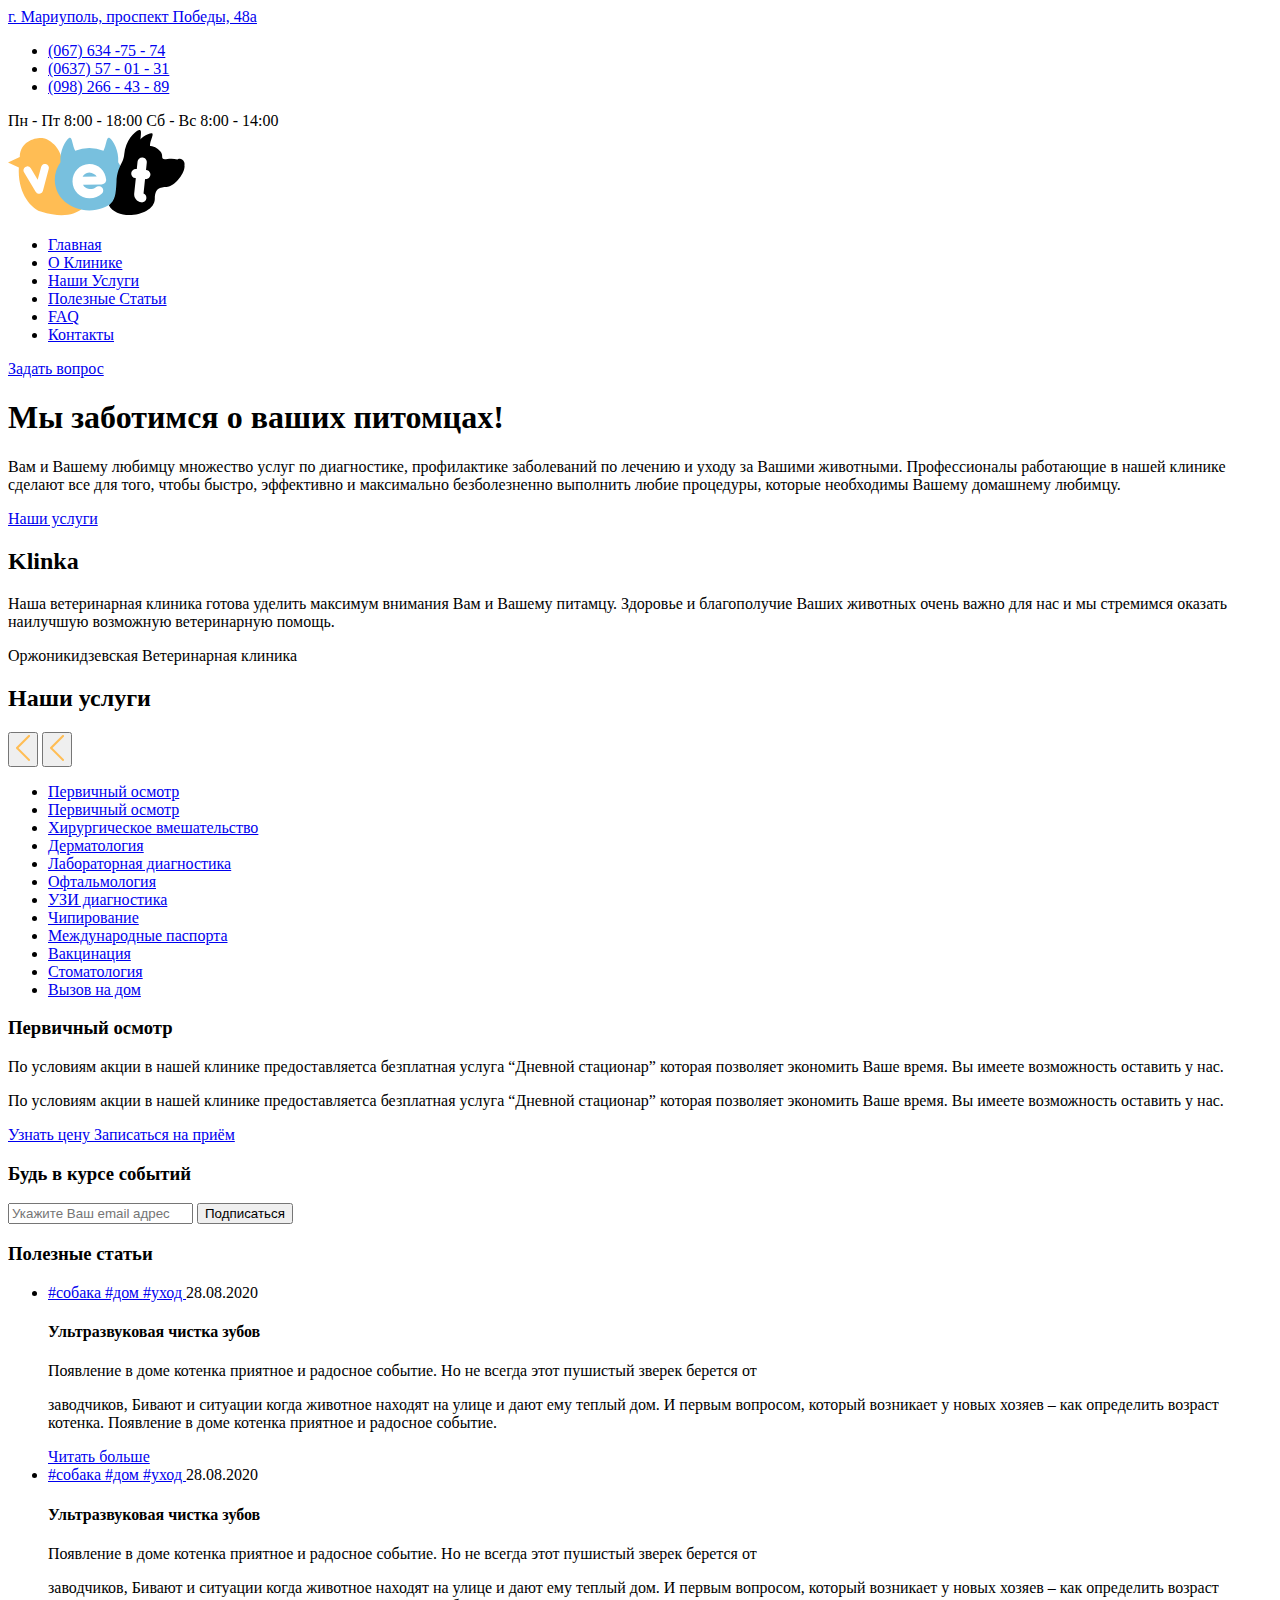
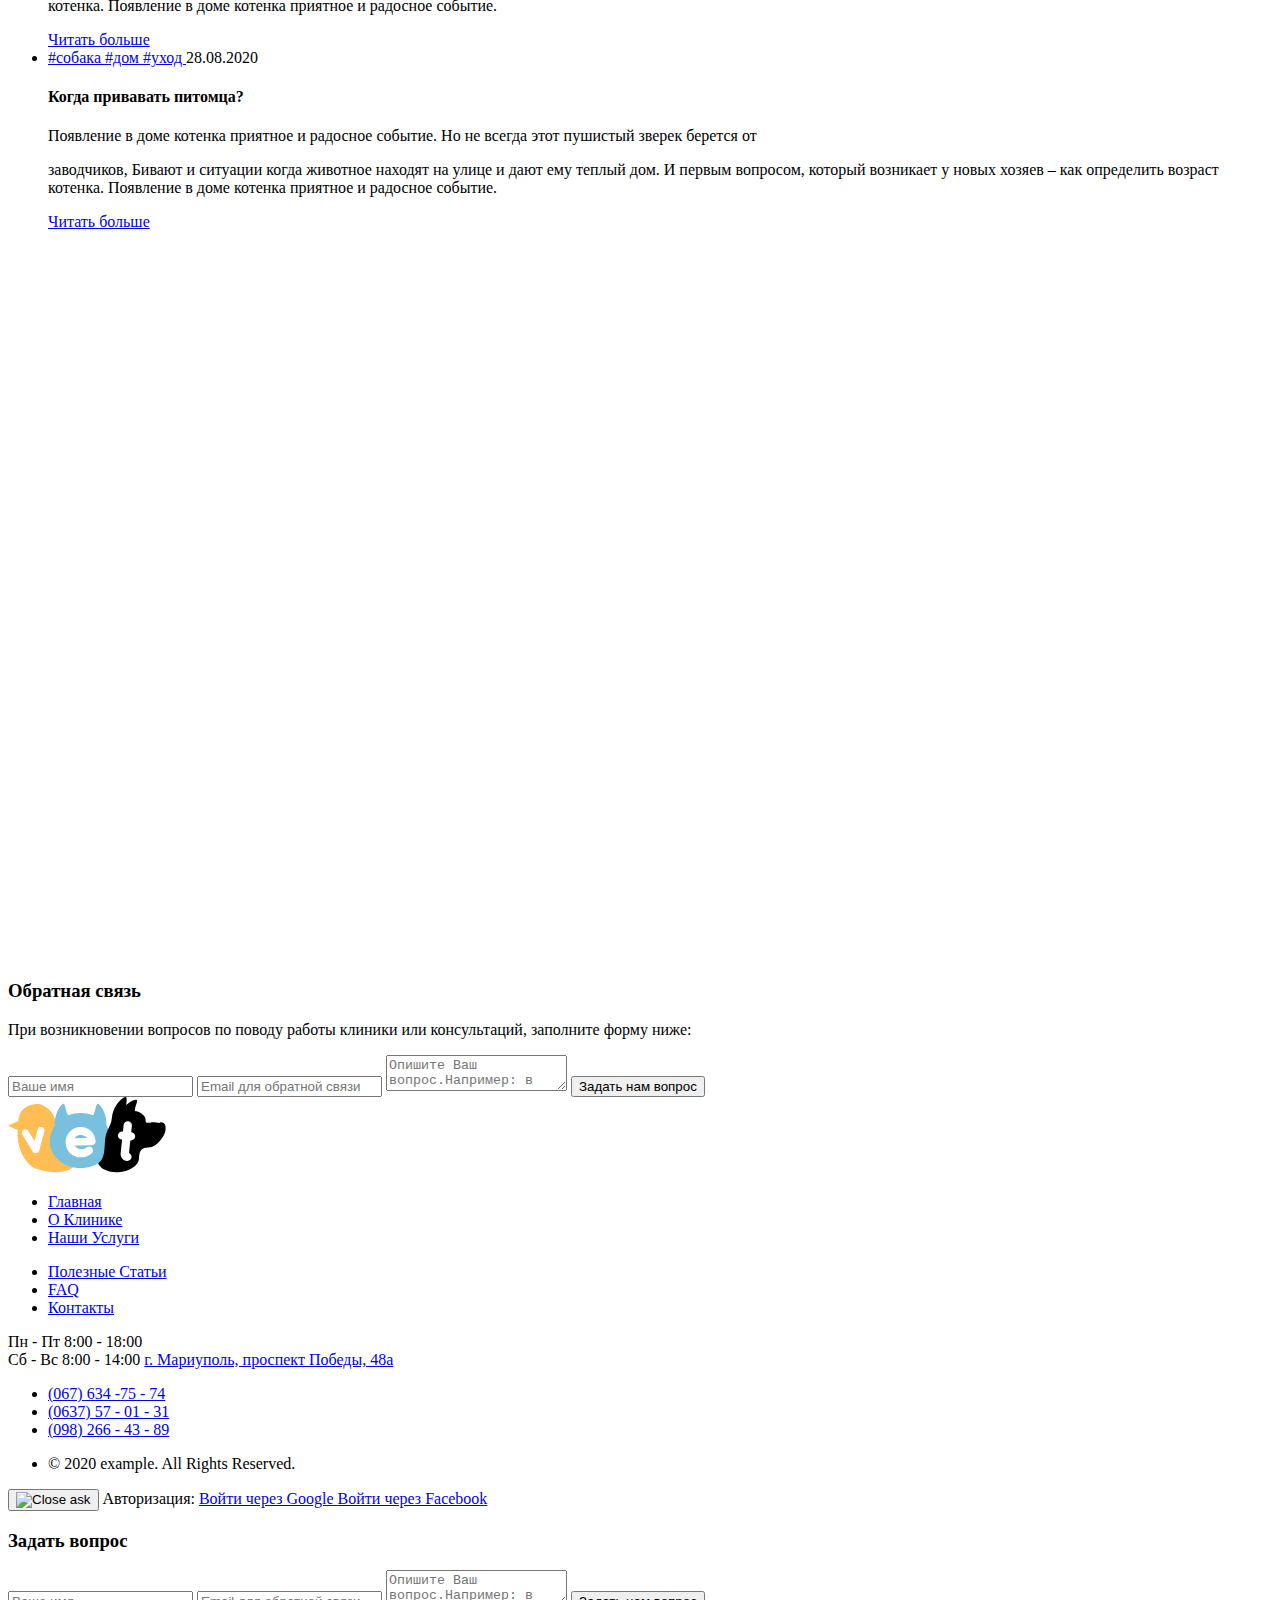
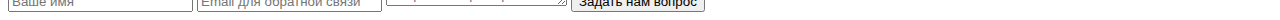
==== index.html @ ad4dfe6b "Add new page FAQ" ====
<!DOCTYPE html>
<html lang="en">
<head>
    <meta charset="UTF-8">
    <meta http-equiv="X-UA-Compatible" content="IE=edge">
    <meta name="viewport" content="width=device-width, initial-scale=1.0">
    <title>Template</title>
    <link rel="stylesheet" href="./css/normalize.css">
    <!-- <link rel="stylesheet" href="./css/main.css"> -->
    <link rel="stylesheet" href="./css/main.mini.css">

</head>
<body>
    <header class="site-header">
       <div class="headert-top-all">
        <div class="container">
            <div class="header-top">
                <a class="header-top__addres"  href="https://www.google.com/maps/place/Peremohy+Ave,+48%D0%B0,+Mariupol',+Donets'ka+oblast,+Ukraine,+87500/@47.107588,37.6402229,795m/data=!3m2!1e3!4b1!4m5!3m4!1s0x40e6e6701cd9c691:0xe9b99fd0268f089c!8m2!3d47.1075844!4d37.6424116 " target="blank">
                    г. Мариуполь, проспект Победы, 48а
                </a>
                <ul class="header-top__tel-list">
                    <li class="header-top__tel-list-box">
                        <a class="header-top__tel" href="tel:+0676347574">
                            (067) 634 -75 - 74
                        </a>
                    </li>
                    <li class="header-top__tel-list-box">
                        <a class="header-top__tel" href="tel:+0637570131">
                            (0637) 57 - 01 - 31
                        </a>
                    </li>
                    <li class="header-top__tel-list-box">
                        <a class="header-top__tel" href="tel:+0982664389">
                            (098) 266 - 43 - 89
                        </a>
                    </li>
                </ul>

                <span class="header-top__date-box">
                    <time class="header-top__time" datetime="2022-08-10 08:00"><span class="header-top__time-span"> Пн - Пт </span>8:00 - 18:00</time>
                    <time class="header-top__time"  datetime="2022-08-12 08:00"><span class="header-top__time-span">Сб - Вс </span> 8:00 - 14:00</time>
                </span>
            </div>
        </div>
       </div>
       <div class="header">
        <div class="container">
            <div class="header-bottom">

                <a class="header-bottom__logo-link" href="./index.html">
                    <img src="./images/logo.svg" width="177" height="86" alt="Site logo EVT">
                </a>

                <nav class="header-bottom__nav">
                    <ul class="header-bottom__list">
                        <li class="header-bottom__item">
                            <a class="header-bottom-list-link" href="./index.html">
                                Главная
                            </a>
                        </li>
                        <li class="header-bottom__item">
                            <a class="header-bottom-list-link" href="#">
                                О Клинике
                            </a>
                        </li>
                        <li class="header-bottom__item">
                            <a class="header-bottom-list-link" href="./our-servises.html">
                                Наши Услуги
                            </a>
                        </li>
                        <li class="header-bottom__item">
                            <a class="header-bottom-list-link" href="#">
                                Полезные Статьи
                            </a>
                        </li>
                        <li class="header-bottom__item">
                            <a class="header-bottom-list-link" href="./faq.html">
                                FAQ
                            </a>
                        </li>
                        <li class="header-bottom__item">
                            <a class="header-bottom-list-link" href="#">
                                Контакты
                            </a>
                        </li>
                    </ul>
                </nav>

                <a class="header-bottom__ask-link" href="#">
                    Задать вопрос
                </a>
            </div>
        </div>
       </div>
    </header>

    <main class="site-main">
        <section class="hero">
            <div class="container">
                <div class="hero-box">
                    <div class="hero-box__left-bgimg">

                    </div>
                    <div class="hero-box__right-text">
                        <h1 class="hero-box__title"> 
                            Мы заботимся о
                            <span class="hero-box__title-span">
                                ваших питомцах!
                            </span>
                        </h1>
                        <p class="hero-box__text">
                            Вам и Вашему любимцу множество услуг по диагностике, профилактике заболеваний по лечению и уходу за Вашими животными. Профессионалы работающие в нашей клинике сделают все для того, чтобы быстро, эффективно и максимально безболезненно выполнить любие процедуры, которые необходимы Вашему домашнему любимцу.
                        </p>
                        <a class="hero-box__link" href="#">
                            Наши услуги
                        </a>
                    </div>
                </div>
            </div>
        </section>
        
        <section class="klinika-section">
            <div class="container">
                <div class="klinika-box">
                    <h2 class="visually-hidden">
                        Klinka
                    </h2>
                    <p class="klinika-box__text">
                        Наша ветеринарная клиника готова уделить максимум внимания Вам и Вашему питамцу. Здоровье и благополучие Ваших животных очень важно для нас и мы стремимся оказать наилучшую возможную ветеринарную помощь.
                    </p>
                    <p class="klinika-box__bottom-text">
                        Оржоникидзевская Ветеринарная клиника
                    </p>
                </div>
            </div>
        </section>
        
        <section class="our-sevises">
            <div class="container">
                <div class="our-box">
                    <h2 class="our-box__title">
                        Наши услуги
                    </h2>
                    <div class="our-box__btns">
                        <button class="our-box__btn" type="submit"><img src="./images/btn.png" alt="dalle"> </button>
                        <button class="our-box__btn-active" type="submit"><img src="./images/btn.png" alt="dalle"> </button>
                    </div>
                    <ul class="our-box__list"> 
                        <li class="our-box__item our-box__item--active">
                            <a class="our-box__item-box" href="#">
                                Первичный осмотр
                            </a>
                        </li>
                        <li class="our-box__item">
                            <a class="our-box__item-box" href="#">
                                Первичный осмотр
                            </a>
                        </li>
                        <li class="our-box__item">
                            <a class="our-box__item-box" href="#">
                                Хирургическое вмешательство
                            </a>
                        </li>
                        <li class="our-box__item">
                            <a class="our-box__item-box" href="#">
                                Дерматология
                            </a>
                        </li>
                        <li class="our-box__item">
                            <a class="our-box__item-box" href="#">
                                Лабораторная диагностика
                            </a>
                        </li>
                        <li class="our-box__item">
                            <a class="our-box__item-box" href="#">
                                Офтальмология
                            </a>
                        </li>
                        <li class="our-box__item">
                            <a class="our-box__item-box" href="#">
                                УЗИ
                                диагностика
                            </a>
                        </li>
                        <li class="our-box__item">
                            <a class="our-box__item-box" href="#">
                                Чипирование
                            </a>
                        </li>
                        <li class="our-box__item">
                            <a class="our-box__item-box" href="#">
                                Международные паспорта
                            </a>
                        </li>
                        <li class="our-box__item">
                            <a class="our-box__item-box" href="#">
                                Вакцинация
                            </a>
                        </li>
                        <li class="our-box__item">
                            <a class="our-box__item-box" href="#">
                                Стоматология
                            </a>
                        </li>
                        <li class="our-box__item">
                            <a class="our-box__item-box" href="#">
                                Вызов на дом
                            </a>
                        </li>
                    </ul>
                    <div class="our-box__list-box">
                        <div class="our-box__list-right">
                            <h3 class="our-box__list-title">
                                Первичный осмотр
                            </h3>
                            <p class="our-box__list-text">
                                По условиям акции в нашей клинике предоставляетса безплатная услуга “Дневной стационар” которая позволяет экономить Ваше время. Вы имеете возможность оставить у нас.
                            </p>
                            <p class="our-box__list-text">
                                По условиям акции в нашей клинике предоставляетса безплатная услуга “Дневной стационар” которая позволяет экономить Ваше время. Вы имеете возможность оставить у нас.
                            </p>
                            <span class="our-box__list-span">
                                <a class="our-box__list-box-link" href="#">
                                    Узнать цену
                                </a>
                                <a class="our-box__list-box-link our-box__list-box-link--black" href="#">
                                    Записаться на приём
                                </a>
                            </span>
                        </div>
                    </div>

                </div>
            </div>
        </section>
        
        <section class="be-section">
            <div class="container">
                <div class="be-box">
                    <h3 class="be-box__title">
                        Будь в курсе событий
                    </h3>
                    <form class="be-box__form" action="https://echo.htmlacademy.ru/courses" method="post" autocomplete="off">
                        <label>
                            <input class="be-box__input" type="email" name="user_email" placeholder="Укажите Ваш email адрес" required>
                        </label>
                        <button class="be-box__btn" type="submit"> Подписаться</button>
                    </form>
                </div>
            </div>
        </section>

        <section class="usefol-section">
            <div class="container">
                <div class="use-box">
                    <h3 class="use-box__title">
                        Полезные статьи
                    </h3>
                    <ul class="use-box__list">
                        <li class="use-box__item ">
                            <!-- use-box__item-active class ni li ga qoshsay ozgaradi -->
                            <div class="use-box__right">
                                <div class="use-box__item-top">
                                    <span class="use-box__itemlinks-box">
                                        <a class="use-box__span-link" href="#">
                                            #собака
                                        </a>
                                        <a class="use-box__span-link" href="#">
                                            #дом
                                        </a>
                                        <a class="use-box__span-link" href="#">
                                            #уход
                                        </a>
                                    </span>
            
                                    <time class="use-box__time" datetime="2020-08-28 14:00"> 28.08.2020</time>
                                </div>
                                <h4 class="use-box__item-title">
                                    Ультразвуковая чистка зубов
                                </h4>
                                <p class="use-box__text">
                                    Появление в доме котенка приятное и радосное событие. Но не всегда этот пушистый зверек берется от
                                </p>
                                <p class="use-box__text use-box__text--active">
                                 заводчиков, Бивают и ситуации когда животное находят на улице и дают ему теплый дом. И первым вопросом, который возникает у новых хозяев – как определить возраст котенка. Появление в доме котенка приятное и радосное событие.
                                </p>
                                <a class="use-box__link" href="#">
                                    Читать больше
                                </a>
                            </div>
                        </li>
                        <li class="use-box__item use-box__item--active">
                            
                            <div class="use-box__right">
                                <div class="use-box__item-top">
                                    <span class="use-box__itemlinks-box">
                                        <a class="use-box__span-link" href="#">
                                            #собака
                                        </a>
                                        <a class="use-box__span-link" href="#">
                                            #дом
                                        </a>
                                        <a class="use-box__span-link" href="#">
                                            #уход
                                        </a>
                                    </span>
            
                                    <time class="use-box__time" datetime="2020-08-28 14:00"> 28.08.2020</time>
                                </div>
                                <h4 class="use-box__item-title">
                                    Ультразвуковая чистка зубов
                                </h4>
                                <p class="use-box__text">
                                    Появление в доме котенка приятное и радосное событие. Но не всегда этот пушистый зверек берется от
                                </p>
                                <p class="use-box__text use-box__text--active">
                                 заводчиков, Бивают и ситуации когда животное находят на улице и дают ему теплый дом. И первым вопросом, который возникает у новых хозяев – как определить возраст котенка. Появление в доме котенка приятное и радосное событие.
                                </p>
                                <a class="use-box__link" href="#">
                                    Читать больше
                                </a>
                            </div>
                        </li>
                        <li class="use-box__item ">
                            
                            <div class="use-box__right">
                                <div class="use-box__item-top">
                                    <span class="use-box__itemlinks-box">
                                        <a class="use-box__span-link" href="#">
                                            #собака
                                        </a>
                                        <a class="use-box__span-link" href="#">
                                            #дом
                                        </a>
                                        <a class="use-box__span-link" href="#">
                                            #уход
                                        </a>
                                    </span>
            
                                    <time class="use-box__time" datetime="2020-08-28 14:00"> 28.08.2020</time>
                                </div>
                                <h4 class="use-box__item-title">
                                    Когда привавать питомца?
                                </h4>
                                <p class="use-box__text">
                                    Появление в доме котенка приятное и радосное событие. Но не всегда этот пушистый зверек берется от
                                </p>
                                <p class="use-box__text use-box__text--active">
                                 заводчиков, Бивают и ситуации когда животное находят на улице и дают ему теплый дом. И первым вопросом, который возникает у новых хозяев – как определить возраст котенка. Появление в доме котенка приятное и радосное событие.
                                </p>
                                <a class="use-box__link" href="#">
                                    Читать больше
                                </a>
                            </div>
                        </li>
                    </ul>
                </div>
            </div>
        </section>

        <section class="feedback-section">
            <div class="feed-box">
                <div class="feed-box__map">
                    <div class="feed-box__map-box">
                        <iframe class="feed-box__iframe" src="https://www.google.com/maps/embed?pb=!1m18!1m12!1m3!1d21104.717957867975!2d37.52483238878449!3d47.11099543925024!2m3!1f0!2f0!3f0!3m2!1i1024!2i768!4f13.1!3m3!1m2!1s0x40e6e3909f80b32d%3A0xf5217f0027c9ba5b![base64]!5e0!3m2!1sru!2s!4v1658163464657!5m2!1sru!2s" width="700" height="710" style="border:0;" allowfullscreen="" loading="lazy" referrerpolicy="no-referrer-when-downgrade"></iframe>
                    </div>
                
                
                   
            </div>
            <div class="feed-box__right-fish">
                <h3 class="feed-box__right-title">
                    Обратная связь
                </h3>
                <p class="feed-box__right-text">
                    При возникновении вопросов по поводу работы клиники или консультаций, заполните форму ниже:
                </p>
                <form class="feed-box__form" action="https://echo.htmlacademy.ru/courses" autocomplete="off" method="post" >
                    <label class="feed-box__label">
                        <input class="feed-box__input" type="text" minlength="2" name="user_name" placeholder="Ваше имя" required>
                    </label>
                    <label  class="feed-box__label">
                        <input class="feed-box__input" type="email" name="user_email" placeholder="Email для обратной связи" required>
                    </label>
                    <label  class="feed-box__label">
                        <textarea class="feed-box__input feed-box__input--area"  name="user_question" 
                        placeholder="Опишите Ваш вопрос.Например: в каком возрасте можно прививать от бешенства?"></textarea>
                    </label>   
                    <button class="feed-box__btn" type="submit">
                            Задать нам вопрос
                    </button>
                </form>     

            </div>
            </div>
        </section>
    </main>

    <footer class="site-footer">
        <div class="footer-box-all">
            <div class="container">
                <div class="footer-box">
                    <a class="footer-box__logo" href="./index.html">
                        <img src="./images/logo.svg" width="158" height="76" alt="Site logo">
                    </a>
                    <ul class="footer-box__list">
                        <li class="footer-box__item">
                            <a class="footer-box__link" href="#">
                                Главная
                            </a>
                        </li>
                        <li class="footer-box__item">
                            <a class="footer-box__link" href="#">
                                О Клинике
                            </a>
                        </li>
                        <li class="footer-box__item">
                            <a class="footer-box__link" href="#">
                                Наши Услуги
                            </a>
                        </li>
                    </ul>
                    <ul class="footer-box__list footer-box__list--active">
                        <li class="footer-box__item">
                            <a class="footer-box__link" href="#">
                                Полезные Статьи
                            </a>
                        </li>
                        <li class="footer-box__item">
                            <a class="footer-box__link" href="#">
                                FAQ
                            </a>
                        </li>
                        <li class="footer-box__item">
                            <a class="footer-box__link" href="#">
                                Контакты
                            </a>
                        </li>
                    </ul>

                    <span class="footer-box__time-box">
                        <time class="footer-box__time" datetime="2022-08-10 08:00"><span class="footer-box__time-span"> Пн - Пт </span>8:00 - 18:00</time>
                        <br>
                        <time class="footer-box__time"  datetime="2022-08-12 08:00"><span class="footer-box__time-span">Сб - Вс </span> 8:00 - 14:00</time>
                    </span>
                    <span class="footer-box__addres-box">
                        <a class="footer-box__addres"  href="https://www.google.com/maps/place/Peremohy+Ave,+48%D0%B0,+Mariupol',+Donets'ka+oblast,+Ukraine,+87500/@47.107588,37.6402229,795m/data=!3m2!1e3!4b1!4m5!3m4!1s0x40e6e6701cd9c691:0xe9b99fd0268f089c!8m2!3d47.1075844!4d37.6424116 " target="blank">
                            г. Мариуполь, проспект Победы, 48а
                        </a>
                    </span>
                    <ul class="footer-box__tel-list">
                        <li class="footer-box__tel-list-box">
                            <a class="footer-box__tel" href="tel:+0676347574">
                                (067) 634 -75 - 74
                            </a>
                        </li>
                        <li class="footer-box__tel-list-box">
                            <a class="footer-box__tel" href="tel:+0637570131">
                                (0637) 57 - 01 - 31
                            </a>
                        </li>
                        <li class="footer-box__tel-list-box">
                            <a class="footer-box__tel" href="tel:+0982664389">
                                (098) 266 - 43 - 89
                            </a>
                        </li>
                        <li>
                            <p class="footer-box__end-text">
                                © 2020 example. All Rights Reserved.
                            </p>
                        </li>
                  

                    </ul>

                </div>
            </div>
        </div>

    </footer>

    <div class="modal">
        <div class="modal-show__box">
            <div class="modal-show__right">

                <button class="modal-show__close">
                    <img src="./images/XXX.svg" width="18" height="18" alt="Close ask">
                </button>
                <span class="modal-show__right-text">
                    Авторизация:
                </span>
                <a class="modal-show__right-link" href="#">
                    Войти через Google
                </a>
                <a class="modal-show__right-link" href="#">
                    Войти через Facebook
                </a>
            </div>
            <div class="modal-show__left-box">
                <h3 class="feed-box-right-title modal-show-title" >
                    Задать вопрос
                </h3>
                <form class="feed-box-form" action="https://echo.htmlacademy.ru/courses" autocomplete="off" method="post" >
                    <label class="feed-box-label">
                        <input class="feed-box-input" type="text" minlength="2" name="user_name" placeholder="Ваше имя" required>
                    </label>
                    <label  class="feed-box-label">
                        <input class="feed-box-input" type="email" name="user_email" placeholder="Email для обратной связи" required>
                    </label>
                    <label  class="feed-box-label">
                        <textarea class="feed-box-input feed-box-input--area"  name="user_question" 
                        placeholder="Опишите Ваш вопрос.Например: в каком возрасте можно прививать от бешенства?"></textarea>
                    </label>   
                    <button class="feed-box-btn modal-show-btn" type="submit">
                            Задать нам вопрос
                    </button>
                </form> 
            </div>

        </div>
    </div>
    <script src="./js/main.js"></script>
</body>
</html>
---- css/main.css ----
/* poppins-regular - latin */
@font-face {
    font-family: "FuturaPT";
    font-style: normal;
    font-weight: 500;
    src: local(''),
         url("../fonts/FuturaPT-Medium.woff2") format('woff2'), /* Chrome 26+, Opera 23+, Firefox 39+ */
         url("../fonts/FuturaPT-Medium.woff") format('woff'); /* Chrome 6+, Firefox 3.6+, IE 9+, Safari 5.1+ */
  }
@font-face {
    font-family: "FuturaPT";
    font-style: normal;
    font-weight: 400;
    src: local(''),
         url("../fonts/FuturaPT-Book.woff2") format('woff2'), /* Chrome 26+, Opera 23+, Firefox 39+ */
         url("../fonts/FuturaPT-Book.woff") format('woff'); /* Chrome 6+, Firefox 3.6+, IE 9+, Safari 5.1+ */
  }
  /* poppins-500 - latin */
  @font-face {
    font-family: "FuturaPT";
    font-style: normal;
    font-weight: 300;
    src: local(''),
         url("../fonts/FuturaPT-Light.woff2") format('woff2'), /* Chrome 26+, Opera 23+, Firefox 39+ */
         url("../fonts/FuturaPT-Light.woff") format('woff'); /* Chrome 6+, Firefox 3.6+, IE 9+, Safari 5.1+ */
  }
  /* poppins-700 - latin */
  @font-face {
    font-family: "FuturaPT";
    font-style: normal;
    font-weight: 700;
    src: local(''),
         url("../fonts/FuturaPT-Bold.woff2") format('woff2'), /* Chrome 26+, Opera 23+, Firefox 39+ */
         url("../fonts/FuturaPT-Bold.woff") format('woff'); /* Chrome 6+, Firefox 3.6+, IE 9+, Safari 5.1+ */
  }
  
img{
    display: block;
}
*{
    box-sizing: border-box;
}
html{
    height: 100%;
    box-sizing: border-box;
}

body{
    display: flex;
    flex-direction: column;
    height: 100%;
    margin: 0;
    padding: 0;
    font-family: "FuturaPT","Arial",sans-serif;
    font-weight: 400;
    background-image: url("../images/bg.png");
    background-color: #F9F9F9;
    overflow-x: hidden;
    background-position: 0px 85px;
}
main{
    flex-grow: 1;
}
.container{
    max-width: 1340px;
    margin: 0 auto;
    padding: 0 20px;
}

.visually-hidden {
    position: absolute;
    width: 1px;
    height: 1px;
    margin: -1px;
    border: 0;
    padding: 0;
    
    white-space: nowrap;
    clip-path: inset(100%);
    clip: rect(0 0 0 0);
    overflow: hidden;
}
.headert-top-all{
    background-color: #F9F8F8;
    /* padding: 12px 0; */
}
.header-top{
    display: flex;
    align-items: center;
    justify-content: flex-end;

}
.header-top__tel-list{
    position: relative;
    margin-right: 119px;
    padding: 0;
    display: flex;
    align-items: center;
    list-style: none;
}
.header-top__tel-list::before{
    position: absolute;
    top: 10%;
    left: -5%;
    background-image: url("../images/phone.svg");
    width: 13px;
    height: 13px;
    background-size: contain;
    content: "";
}
.header-top__tel-list-box{
    position: relative;
}
.header-top__tel-list-box:nth-child(2)::before{
    position: absolute;
    top: 40%;
    left: -10%;
    width: 4px;
    height: 4px;
    border-radius: 50%;
    background-color: #FFBD54;
    content: "";
}
.header-top__tel-list-box:nth-child(2)::after{
    position: absolute;
    top: 40%;
    right: -10%;
    width: 4px;
    height: 4px;
    border-radius: 50%;
    background-color: #FFBD54;
    content: "";
}
.header-top__tel{
    margin: 0;
    font-style: normal;
    font-weight: 500;
    font-size: 14px;
    line-height: 18px;
    color: #333333;
    text-decoration: none;
}
.header-top__tel:hover{
    color: #FFBD54;
}
.header-top__tel:active{
    color: #33333399;
}
.header-top__tel-list-box:not(:last-child){
    margin-right: 22px;
}

.header-top__addres{
    margin: 0;
    margin-right: 128px;
    position: relative;
    font-weight: 500;
    font-size: 14px;
    line-height: 18px;
    align-items: center;
    color: #333333;
    text-decoration: none;
}
.header-top__addres::before{
    position: absolute;
    top: 10%;
    left: -10%;
    background-image: url("../images/header-address-img.svg");
    width: 14px;
    height: 13px;
    background-size: contain;
    content: "";
}
.header-top__date-box{
    position: relative;
}
.header-top__date-box::before{
    position: absolute;
    top: -12%;
    left: -8%;
    background-image: url("../images/header-calendar.svg");
    width: 20px;
    height: 20px;
    background-repeat: no-repeat;
    background-size: contain;
    content: "";
}
.header-top__time-span{
    margin-right: 3px;
    font-weight: 700;
}
.header-top__time:first-child{
    margin-right: 17px;
}
.header{
    display: flex;
    align-items: center;
    background-color: #fff;
}
.header-bottom{
    position: relative;
    display: flex;
    align-items: center;
}
.header-bottom__logo-link{
    position: absolute;
    top: calc(50% - 47px);
    left: -10%;
}
.header-bottom__logo-link:hover{
    opacity: 0.8;
}
.header-bottom__logo-link:active{
    opacity: 0.6;
}
.header-bottom__nav{
    position: relative;
}

.header-bottom__list{ 
    margin: 0;
    margin-left: 245px;
    margin-right: 195px;
    padding: 0;
    display: flex;
    flex-wrap: wrap;
    width: 743px;
    list-style: none;    
}
.header-bottom__item{
    padding: 20px 0;
}
.header-bottom__item:not(:last-child){
    margin-right: 55px;
}
.header-bottom__item:nth-child(6){
    margin: 0;
}
.header-bottom__item:first-child{
    position: relative;
}
.header-bottom__item:first-child:before{
    position: absolute;
    top: 30%;
    left: -60%;
    background-image: url("../images/ship.svg");
    width: 24px;
    height: 24px;
    background-size: contain;
    content: "";
    background-repeat: no-repeat;
}
.header-bottom-list-link{
    margin: 0;
    font-weight: 500;
    font-size: 16px;
    line-height: 21px;
    color: #333333;
    border-bottom: 5px  solid transparent;
    text-decoration: none;
}
.header-bottom-list-link:hover{
    border-bottom: 5px  solid #f4ffad;
}
.header-bottom-list-link:active{
    border-bottom: 5px  solid #f4ffad;
    opacity: 0.6;
}
.header-bottom__ask-link{
    position: relative;
    font-weight: 500;
    font-size: 16px;
    line-height: 21px;
    text-align: right;    
    color: #333333;
    text-decoration: none;
}
.header-bottom__ask-link::before{
    position: absolute;
    top: -20%;
    left: -40%;
    background-image: url("../images/pet.svg");
    width: 33px;
    height: 31px;
    content: "";
    background-size: contain;
    background-repeat: no-repeat;

}
.hero{
    position: relative;
    padding: 153px 0 354px 0;
}
.hero-box__left-bgimg{
    position: absolute;
    top: -10%;
    right: calc(50% + 280px);
    background-image: url("../images/hero-left-bimg.svg");
    background-size: contain;
    width: 870px;
    height: 834px;
    background-repeat: no-repeat;
}
@media
only screen and (-webkit-min-device-pixel-ratio: 2),
only screen and (   min--moz-device-pixel-ratio: 2),
only screen and (     -o-min-device-pixel-ratio: 2/1),
only screen and (        min-device-pixel-ratio: 2),
only screen and (                min-resolution: 192dpi),
only screen and (                min-resolution: 2dppx) {
    .hero-box__left-bgimg{
        background-image: url("../images/hero-left-bimg@2x.jpg.png");
    } 
}
.hero-box{
    display: flex;
}
.hero-box__right-text{
    position: relative;
    width: 608px;
    margin-left: auto;
}
.hero-box__right-text::after{
    position: absolute;
    top: 60%;
    right: -66%;
    background-image: url("../images/hero-right-bimg.png");
    width: 310px;
    height: 430px;
    content: "";
    background-size: contain;
    background-repeat: no-repeat;
}
.hero-box__title{
    margin-bottom: 26px;
    font-weight: 700;
    font-size: 70px;
    line-height: 64px;
    color: #333333;
}
.hero-box__title-span{
    color: #78C0DE;
}
.hero-box__text{
    margin-bottom: 38px;
    font-weight: 400;
    font-size: 16px;
    line-height: 21px;
    color: #949494;
}
.hero-box__link{
    padding: 15px 48px;
    background-color: #333;
    font-weight: 500;
    font-size: 16px;
    line-height: 21px;
    color: #FFFFFF;
    text-decoration: none;
    border-radius: 3px;
}
.hero-box__link:hover{
    background-color: #FFBD54;
    color: #333;
}
.hero-box__link:active{
    opacity: 0.6;
}
.klinika-section{
    padding-bottom: 191px;
}
.klinika-box{
    position: relative;
    margin: 0 auto;
    width: 753px;
}
.klinika-box::before{
    position: absolute;
    top:-17%;
    left: -14%;
    background-image: url("../images/blockquote.svg");
    width: 100%;
    height: 100%;
    content: "";
    background-repeat: no-repeat;
}
.klinika-box::after{
    position: absolute;
    right:  -14%;
    bottom: 63%;
    background-image: url("../images/blockquote.svg");
    width: 100%;
    height: 100%;
    content: "";
    background-repeat: no-repeat;
    transform: rotate(180deg);
}
.klinika-box__text::before{
    position: absolute;
    top: -80%;
    left: calc(50% - 90px);
    width: 140px;
    height: 1px;
    background-color: #DBDBDB;
    content: "";
}
.klinika-box__text::after{
    position: absolute;
    right: calc(50% - 50px);
    bottom:  -80%;
    width: 140px;
    height: 1px;
    background-color: #DBDBDB;
    content: "";
}
.klinika-box__text{
    margin: 0;
    margin-bottom: 100px;
    position: relative;
    font-weight: 400;
    font-size: 20px;
    line-height: 26px;
    text-align: center;
    color: #949494;    
}
.klinika-box__bottom-text{
    display: flex;
    justify-content: center;
    font-weight: 500;
    font-size: 20px;
    line-height: 26px;
    color: #333333;
}
.our-sevises{
    padding-bottom: 235px;
}
.our-box{
    position: relative;
}
.our-box__title{
    margin: 0;
    margin-bottom: 80px;
    font-weight: 700;
    font-size: 48px;
    line-height: 54px;
    display: flex;
    justify-content: center;
    align-items: center;
    color: #333333;
}
.our-box__list{
    margin: 0;
    display: flex;
    width: 1270px;
    overflow-x: hidden;
}

.our-box__btn{
    padding: 12px;
    position: absolute;
    top: 30%;
    left: -2%;
    background-color: transparent;
    outline: none;
    border: none;
}
.our-box__btn:hover{
    background-color: #fff;
}
.our-box__btn:active{
    opacity: 0.6;
} 
.our-box__btn-active:hover{
    background-color: #fff;
}
    
.our-box__btn-active:active{
    opacity: 0.6;
}
.our-box__btn-active{
    padding: 12px;
    position: absolute;
    top: 30%;
    right: -2%;
    transform: rotate(180deg);
    border: none;
    background-color: transparent;
}
.our-box__item{
    flex-shrink: 0;
    margin: 0;
    margin-bottom: 14px;
    width: 193px;
    padding: 129px 33px 28px 33px;
    background-color: #fff;
    border-radius: 5px 5px 0 0;
    list-style: none;
    background-image: url("../images/terapevt.svg");
    background-size: 54px, 77px;
    background-repeat: no-repeat;
    background-position: calc(50% + 0px) 20%;
}
.our-box__item:hover{
    opacity: 0.8;
}
.our-box__item:active{
    opacity: 0.6;
}
.our-box__item--active{
    margin-bottom: 0;
    border-radius: 5px 5px 0 0;
}
.our-box__item:nth-child(2){
    background-image: url("../images/terapevtt.svg");
    background-size: 51px, 77px;
}
.our-box__item:nth-child(3){
    background-image: url("../images/surgeon.svg");
    background-size: 72px, 77px;
}
.our-box__item:nth-child(4){
    background-image: url("../images/dermatology.svg");
    background-size: 76px, 76px;
}
.our-box__item:nth-child(5){
    background-image: url("../images/laboratory.svg");
    background-size: 78px, 78px;
}
.our-box__item:nth-child(6){
    background-image: url("../images/oftalmology.svg");
    background-size: 76px, 76px;
}
.our-box__item:nth-child(7){
    background-image: url("../images/uzi.svg");
    background-size: 77px, 77px;
}
.our-box__item:nth-child(8){
    background-image: url("../images/chiping.svg");
    background-size: 40px, 77px;
}
.our-box__item:nth-child(9){
    background-image: url("../images/passport.svg");
    background-size: 86px, 77px;
}
.our-box__item:nth-child(10){
    background-image: url("../images/vacine.svg");
    background-size: 67px, 77px;
}
.our-box__item:nth-child(11){
    background-image: url("../images/stom.svg");
    background-size: 77px, 77px;
}
.our-box__item:nth-child(12){
    background-image: url("../images/veterinary.svg");
    background-size: 77px, 64px;
}
.our-box__item:not(:last-child){
    margin-right: 13px;
}


.our-box__item-box{
    font-weight: 500;
    font-weight: 500;
    font-size: 18px;
    line-height: 22px;
    display: flex;
    align-items: center;
    text-align: center;
    color: #333333;
    text-decoration: none;
}
.our-box__list-box{
    margin: 0 auto;
    width: 1220px;
    padding: 74px 105px 74px ;
    background-color: #fff;
}
.our-box__list-right{
    margin-left: 560px;
    width: 492px;

}
.our-box__list-title{
    margin: 0;
    margin-bottom: 18px;
    font-weight: 500;
    font-size: 36px;
    line-height: 20px;
    display: flex;
    align-items: center;
    color: #333333;
}
.our-box__list-text{
    margin: 0;
    margin-bottom: 9px;
    font-weight: 400;
    font-size: 16px;
    line-height: 20px;
    color: #949494;
}
.our-box__list-box-link{
    position: relative;
    display: inline-block;
    margin-top: 25px;
    padding: 15px 36px 15px 63px;
    background-color: #FFBD54;
    border-radius: 3px;
    text-decoration: none;
    font-weight: 500;
    font-size: 16px;
    line-height: 21px;
    color: #FFFFFF;
}
.our-box__list-box-link:hover{
    background-color: #333;
    color: #FFBD54;
}
.our-box__list-box-link:active {
    opacity: 0.6;
}
.our-box__list-box{
    background-image: url("../images/cat-ruhayet.png");
    background-repeat: no-repeat;
    background-size: 590px,332px;
    background-position: calc(50% - 301px) 58%;
}
.our-box__list-box-link::before{
    position: absolute;
    top: 12%;
    left: 12%;
    background-image: url("../images/uznat-senu.svg");
    width: 31px;
    height: 31px;
    background-size: contain;
    background-repeat: no-repeat;
    content: "";
}
.our-box__list-box-link--black{
    background-color: #333;
}
.our-box__list-box-link--black:hover{
    background-color: #FFBD54;
    color: #333;
}
.our-box__list-box-link--black:active{
    opacity: 0.6;
}

.our-box__list-box-link--black::before{
    background-image: url("../images/zapis-na-priyom.svg");
}
.be-section{
    padding: 90px 0 88px 0;
    background-image: url("../images/be-cerefuly-bgimg.png");
}
.be-box{
    position: relative;
    margin: 0;
    margin-left: 170px;
    width: 552px;
}
.be-box::after{
    position: absolute;
    top: -220%;
    right: -96%;
    content: "";
    background-image: url("../images/bud-v-kurse.png");
    background-size: contain;
    width: 613px;
    height: 481px;
}

.be-box__title{
    margin: 0;
    margin-bottom: 32px;
    font-weight: 700;
    font-size: 48px;
    line-height: 20px;
    display: flex;
    align-items: center;
    color: #FFFFFF;
}
.be-box__input{
    margin-right: 21px;
    width: 335px;
    border: none;
    border-radius: 5px;
    padding: 14px 0 14px 22px;
    border: 2px solid transparent;
}
.be-box__input::placeholder{
    font-weight: 400;
    font-size: 16px;
    line-height: 20px;
    display: flex;
    align-items: center;
    color: #949494;
}
.be-box__input:focus{
    outline: none;
    border: 2px solid #FFBD54;
}
.be-box__input:checked .be-box__input::placeholder{
    color: #333;
}
.be-box__input:not(:placeholder-shown):not(:focus):invalid{
    border: 2px solid #DC4D41;
}
.be-box__input:invalid .be-box__input::placeholder{
    color: #DC4D41;
}
.be-box__btn{
    padding: 14px 52px;
    background-color: #333;
    font-weight: 500;
    font-size: 16px;
    line-height: 21px;
    color: #FFFFFF;
    border: none;
    border-radius: 3px;
}
.be-box__btn:hover{
    background-color: #FFBD54;
    color: #333;
}
.be-box__btn:active{
    opacity: 0.8;
}

.usefol-section{
    padding: 216px 0 265px 0;
}


.use-box__title{
    margin: 0;
    font-weight: 700;
    font-size: 48px;
    line-height: 20px;
    display: flex;
    justify-content: center;
    align-items: center;
    color: #333333;
}


.use-box__item{
    background-color: #fff;
    width: 305px;
    padding: 213px 22px 37px 30px;
    background-image: url("../images/cat.png");
    background-size: contain;
    background-repeat: no-repeat;
    list-style: none;
}
.use-box__item:hover{
    filter: drop-shadow(0px 3px 3px #00000040);
}
.use-box__item:hover .use-box__link{
    color: #FFBD54;
}
.use-box__item:active .use-box__link{
    color: #333333;
    opacity: 0.6;
}

.use-box__item:nth-child(3){
    background-image: url("../images/dog-ukol.png");
}


.use-box__item:not(:last-child){
    margin-right: 24px;
}
.use-box__list{
    margin-top: 80px;
    display: flex;
    justify-content: space-between;
}


.use-box__item-title{
    margin: 0;
    margin-bottom: 10px;
    font-weight: 700;
    font-size: 25px;
    line-height: 25px;
    color: #000000;
}

.use-box__item--active .use-box__text{
    margin-bottom: 0;
}
.use-box__item--active .use-box__text--active {
    display: block;
    margin-bottom: 37px;
}
.use-box__item--active .use-box__itemlinks-box{
    display: block;
    margin-bottom: 31px;
}
.use-box__item--active{
    padding: 42px 22px 37px 360px;
    width: 640px;
    background-image: url("../images/two-dogs-runing.png");
    background-size: contain;
    background-repeat: no-repeat;
}



.use-box__text--active{
    display: none;
}
.use-box__itemlinks-box{
    display: none;
}
.use-box__text{
    margin: 0;
    font-weight: 400;
    font-size: 16px;
    line-height: 20px;
    color: #949494;
    margin-bottom: 37px;
}
.use-box__item-top{
    display: flex;
    justify-content: space-between;
    margin-bottom: 2px;
}
.use-box__itemlinks-box{
    display: none;
    justify-content: space-between;
}
.use-box__time{
    margin-left: auto;
}
.use-box__link{
    position: relative;
    margin: 0;
    margin-left: 25px;
    font-weight: 500;
    font-size: 16px;
    line-height: 21px;
    color: #333333;
    text-decoration: none;
}
.use-box__link::before{
    position: absolute;
    top: -22%;
    left: -40%;
    background-image: url("../images/pet.svg");
    background-size: contain;
    width: 33px;
    height: 31px;
    background-repeat: no-repeat;
    content: "";
}
.feed-box{
    display: flex;
}
.feed-box__map{
    position: relative;
    left: calc(50% - 1000px);
    display: flex;
}
.feed-box__map-box{
    height: 710px;
}

.feedback-section{
    background-image: url("../images/Feedback.png");
    background-position: calc(50% + 120px) -4px;
    background-repeat: no-repeat;
    background-color: #333;
    background-size: contain;
}

.feed-box__right-fish{
    padding: 62px 0 74px 0;

    position: relative;
    top: 0%;
    left:calc(50% - 750px);
    width: 375px;
}

.feed-box__right-fish::after{
    position: absolute;
    top: 15%;
    right: -166%;
    content: "";
    background-image: url("../images/feedback-aft.png");
    background-size: contain;
    width: 610px;
    height: 610px;
}

.feed-box-label{
    display: block;
}
.feed-box-input{
    margin-bottom: 14px;
    padding: 14px 22px;
    width: 375px;
}
.feed-box-input{
    /* height: 165px; */
    overflow-y: hidden;
    resize: none;
}
.feed-box-input::placeholder{
    font-weight: 400;
    font-size: 16px;
    line-height: 21px;
    display: flex;
    align-items: center;
    color: #949494;
}
.feed-box-right-title{
    margin: 0;
    margin-bottom: 14px;
    font-weight: 700;
    font-size: 48px;
    line-height: 62px;
    color: #FFFFFF;
}
.feed-box-input--area{
    height: 165px;
}
.feed-box-input--area::placeholder{
    font-weight: 400;
    font-size: 16px;
    line-height: 21px;
    display: flex;
    align-items: center;
    color: #949494;
}
.feed-box__right-text{
    margin: 0;
    margin-bottom: 29px;
    font-weight: 400;
    font-size: 16px;
    line-height: 20px;
    color: #949494;
}
.feed-box-btn{
    padding: 14px 50px;
    font-weight: 500;
    font-size: 16px;
    line-height: 21px;
    color: #FFFFFF;
    border: none;
    background-color: #FFBD54;
}
.feed-box-btn:hover{
    color: #333;
}
.feed-box-btn:active{
    opacity: 0.6;
}
.site-footer{
    padding-top: 246px;
}
.footer-box-all{
    padding: 61px 0 23px 0;
    background-color: #EBEBEB;
}
.footer-box{
    display: flex;

}
.footer-box__list{
    margin: 0;
    padding: 0;
    list-style: none;
    margin-left: 67px;

}
.footer-box__list--active{
    margin-left: 121px;
}

.footer-box__item:not(:last-child){
    margin-bottom: 16px;
}
.footer-box__link{
    font-weight: 500;
    font-size: 16px;
    line-height: 21px;
    color: #333333;
    text-decoration: none;
}
.footer-box__link:hover{
    color: #FFBD54;
}
.footer-box__tel-list{
    position: relative;
    list-style: none;
    margin: 0;
    padding: 0;
}
.footer-box__tel-list::before{
    position: absolute;
    top: 0%;
    left: 44%;
    background-image: url("../images/phone.svg");
    width: 16px;
    height: 16px;
    background-size: contain;
    background-repeat: no-repeat;
    content: "";
}
.footer-box__tel{
    font-weight: 500;
    font-size: 14px;    
    line-height: 18px;
    text-align: right;
    color: #333333;
    text-decoration: none;
    display: flex;
    justify-content: flex-end;
}
.footer-box__end-text{
    margin-top: 83px;
}   

.footer-box__addres-box{
    position: relative;
    width: 157px;
    margin-left: 96px;

}
.footer-box__addres-box::before{
    position: absolute;
    top: 0%;
    left: -17%;
    background-image: url("../images/header-address-img.svg");
    width: 17px;
    height: 16px;
    content: "";
    background-size: contain;
    background-repeat: no-repeat;
}
.footer-box__addres{
    font-weight: 500;
    font-size: 16px;
    line-height: 21px;
    display: flex;
    align-items: center;
    color: #333333;
    text-decoration: none;
}
.footer-box__time-box{
    margin-left: 127px;
    position: relative;
}
.footer-box__time-box::before{
    position: absolute;
    top: 0%;
    left: -20%;
    background-image: url("../images/header-calendar.svg");
    background-size: contain;
    background-repeat: no-repeat;
    width: 16px;
    height: 16px;
    content: "";
}

.footer-box__logo:hover{
    opacity: 0.8;
}
.footer-box__logo:active{
    opacity: 0.6;
}


.our-hero{
    padding: 118px 0 140px 0;
    background-image: url("../images/kisspng.png");
    background-repeat: no-repeat;
    background-size: 435px,435px;
    background-position: calc(50% + 740px) 0px;
}
.our-hero-box{
    width: 447px;
}
.our-hero-box__title{
    margin: 0;
    margin-bottom: 21px;
    font-weight: 700;
    font-size: 70px;
    line-height: 64px;
    color: #333333;
}
.our-hero-box__text{
    margin: 0;
    margin-bottom: 35px;
    font-weight: 400;
    font-size: 16px;
    line-height: 20px;
    display: flex;
    align-items: center;
    color: #949494;    
}

.our-list-box__list{
    margin: 0;
    padding: 0;
    display: flex;
    flex-wrap: wrap;

}
.our-list-box__item{
    margin-right: 26px;
    margin-bottom: 34px;
    position: relative;
    width: 305px;
    padding: 157px 22px 45px 53px;
    list-style: none;
    border-radius: 5px 5px 0px 0px;
    background-color: #fff;
    background-image: url("../images/panga.svg");
    background-size: 170px;
    background-repeat: no-repeat;
    background-position: calc(50% + 80px) -10px;
}
.our-list-box__item:nth-child(4){
    margin-right: 0;
}
.our-list-box__item:nth-child(8){
    margin-right: 0;
}
.our-list-box__item:nth-child(12){
    margin-right: 0;
}
.our-list-box__item:hover{
    filter: drop-shadow(0px 4px 20px #00000033);
}
.our-list-box__item::after{
    position: absolute;
    top: 12%;
    left: 18%;
    background-image: url("../images/terapevt.svg");
    background-size: contain;
    background-repeat: no-repeat;
    width: 64px;
    height: 87px;
    content: "";
}

.our-list-box__item:nth-child(2):after{
    background-image: url("../images/terapevtt.svg");
}
.our-list-box__item:nth-child(3):after{
    background-image: url("../images/surgeon.svg");
}
.our-list-box__item:nth-child(4):after{
    background-image: url("../images/dermatology.svg");
}
.our-list-box__item:nth-child(5):after{
    background-image: url("../images/laboratory.svg");
}
.our-list-box__item:nth-child(6):after{
    background-image: url("../images/oftalmology.svg");
}
.our-list-box__item:nth-child(7):after{
    background-image: url("../images/uzi.svg");
}
.our-list-box__item:nth-child(8):after{
    background-image: url("../images/chiping.svg");
}
.our-list-box__item:nth-child(9):after{
    background-image: url("../images/passport.svg");
}
.our-list-box__item:nth-child(10):after{
    background-image: url("../images/vacine.svg");
}
.our-list-box__item:nth-child(11):after{
    background-image: url("../images/stom.svg");
}
.our-list-box__item:nth-child(12):after{
    background-image: url("../images/veterinary.svg");
}
.our-list-box__title{
    margin: 0;
    margin-bottom: 14px;
    font-weight: 600;
    font-size: 32px;
    line-height: 34px;
    color: #333333;    
}

.our-list-box__text{
    margin: 0;
    margin-bottom: 26px;
    font-weight: 400;
    font-size: 16px;
    line-height: 20px;
    color: #949494;    
}
.our-list-box__btn{
    padding: 15px 30px;
    border-radius: 3px;
    font-weight: 450;
    font-size: 16px;
    line-height: 21px;
    text-align: center;
    color: #FFFFFF;
    border: none;
}
.our-list-box__btn--black{
    background-color: #000000;
}
.our-list-box__btn--black:hover{
    background-color: #FFBD54;
    color: #333;
}
.our-list-box__btn--black:active{
    opacity: 0.8;
}
.our-list-box-btn--blue{
    background-color: #78C0DE;
    border: 2px solid transparent;
}
.our-list-box-btn--blue:hover{
    background-color: #fff;
    color: #78C0DE;
    border: 2px solid #78C0DE;
}
.our-list-box-btn--blue:active{
 opacity: 0.8;
}

.our-list-box__btn--yellow{
    background-color: #FFBD54;
}
.our-list-box__btn--yellow:hover{
    background-color: #000000;
    color: #FFBD54;
}
.our-list-box__btn--yellow:active{
    opacity: 0.8;    
}

.modal-show__right{
    display: flex;
    flex-direction: column;
}
.modal-show__right-text{
    margin: 0;
    margin-bottom: 21px;
    font-weight: 500;
    font-size: 20px;
    line-height: 30px;
    color: #333333;

}
.modal-show__right-link{
    position: relative;
    margin-bottom: 21px;
    padding: 14px 36px 14px 68px;
    background-color: #fff;
    font-weight: 500;
    font-size: 16px;
    line-height: 21px;
    color: #333333;   
    text-decoration: none; 
}
.modal-show__right-link:nth-child(3)::before{
    position: absolute;
    top: 28%;
    left: 12%;
    background-image: url("../images/google.svg");
    background-size: contain;
    background-repeat: no-repeat;
    width: 20px;
    height: 20px;
    content: "";
}
.modal-show__right-link:nth-child(4)::before{
    position: absolute;
    top: 28%;
    left: 12%;
    background-image: url("../images/facebook.svg");
    background-size: contain;
    background-repeat: no-repeat;
    width: 20px;
    height: 20px;
    content: "";
}
.modal-show__box{
    margin: auto;
    margin-top: 150px;

    display: flex;
    justify-content: space-between;
    width: 850px;
    background-color: #FFBD54;
    padding: 119px 51px 137px 70px;
    border: 2px solid transparent;
    background-image: url("../images/modal-bgimg.png");
    background-size: contain;
    background-position: 0px calc(50% + 25px);
    background-repeat: no-repeat;
    animation-name: slidedown;
    animation-duration: 1s;
    animation-iteration-count: 1;
    animation-timing-function: ease;
    transition: transform 1s ease;
}
@keyframes slidedown{
    0% {
        transform: translateY(-1000px);
    }
    100% {
        transform: translateY(0);
        /* transition: transform 1s ease; */
    }
}


.modal-show-btn{
    background-color: #000;
    color: #fff;
    border: 2px solid transparent;
}
.modal-show-btn:hover{
    border: 2px solid #FFBD54;
    background-color: #fff;
    color: #000;
}
.modal-show-title{
    font-weight: 700;
    font-size: 50px;
    line-height: 54px;
    color: #000;
}
.feed-box-input{
    width: 335px;
}
.modal-show__close{
    position: relative;
    top: -22%;
    left: -22%;
    display: inline-block;
    border: none;
    background-color: transparent;
    cursor: pointer;
}
.modal{
    display: none;
    position: fixed;
    top: 0;
    left: 0;
    z-index: 10;
    width: 100%;
    height: 100%;
    background-color: rgba(0, 0, 0, 0.4);
}
.modal-show-active{
    display: block;
}
.our-box__list-box-link--blue{
    background-color: #78C0DE;
}
.blue-link-bg{
    margin: 0;
    background-color: #78C0DE;
}
.blue-link-bg:hover{
    color: #fff;
    background-color: #333;
}
.faq-hero{
    position: relative;
    background-image: none;
}
.faq-hero::after{
    position: absolute;
    top: 12%;
    left: calc(50% + 360px);
    padding: 118px 0 63px 0;
    background-image: url("../images/cat-doc.png");
    background-size: contain;
    background-repeat: no-repeat;
    width: 560px;
    height: 466px;
    content: "";
}


.det-section{
    padding-bottom: 270px;
    background-image: url("../images/yellow-beard.png");
    background-size: 654px, 640px;
    background-repeat: no-repeat;
    background-position: calc(50% + 645px) calc(50px + 402px);
}
.faq-det__boxes{
    width: 752px;
    padding: 33px 112px 32px 63px;
    background-color: #FFFFFF;
    border: 1px solid #F3F3F3;
    border-radius: 5px;
}
.faq-det__boxes:not(:last-child){
    margin-bottom: 18px;
}
.faq-det__boxes:nth-child(2) .faq-det__top-box .faq-det__time::before{
    background-image: url("../images/blue-panga.svg");
}
.faq-det__boxes:last-child .faq-det__top-box .faq-det__time::before{
    background-image: url("../images/blue-panga.svg");
}
.faq-det__boxes:nth-child(4) .faq-det__top-box .faq-det__time::before{
    background-image: url("../images/blue-panga.svg");
}
.faq-det__time{
    position: relative;
    margin-right: 18px;
    margin-left: 20px;
    font-weight: 400;
    font-size: 14px;
    line-height: 22px;
    display: flex;
    align-items: center;
    color: #333333;
}

.faq-det__time::before{
    position: absolute;
    top: 0%;
    left: -31%;
    background-image: url("../images/yellow-panga.svg");
    background-size: contain;
    background-repeat: no-repeat;
    width: 23px;
    height: 20px;
    content: "";
}
.faq-det__top-box{
    font-weight: 500;
    font-size: 12px;
    line-height: 22px;
    display: flex;
    align-items: center;    
    text-align: right;
    letter-spacing: 0.08em;
    text-transform: uppercase;
    color: #78C0DE;
}
.faq-det__box{
    margin-top: 12px;
}
.faq-det__box[open] .faq-det__sum::after {
    top: 34%;
    transform: rotateX(180deg);
    transition: transform 0.5s ease;
}
.faq-det__sum{
    position: relative;
    list-style: none;
    font-weight: 500;
    font-size: 20px;
    line-height: 22px;
    display: flex;
    align-items: center;
    color: #333333;
    cursor: pointer;
}
.faq-det__sum::after{
    position: absolute;
    top: 44%;
    right: -13%;
    background-image: url("../images/strelka.svg");
    background-size: contain;
    background-repeat: no-repeat;
    content: "";
    width: 14px;
    height: 8px;
    transform: rotateX(0deg);
    transition: transform 0.5s ease;
}
.faq-det__boxes:nth-child(3) .faq-det__box .faq-det__sum::after{
    top: 3%;
    right: -13.5%;
    background-image: url("../images/clock.svg");
    background-size: contain;
    width: 21px;
    height: 21px;
}
.faq-det__boxes:last-child .faq-det__box .faq-det__sum::after{
    top: 3%;
    right: -13.5%;
    background-image: url("../images/clock.svg");
    background-size: contain;
    width: 21px;
    height: 21px;
}
.faq-det__boxes:last-child .faq-det__box[open] .faq-det__sum::after {
    transform: rotateX(0deg);
}
.faq-det__boxes:last-child .faq-det__box .faq-det__sum{
    cursor: not-allowed;
}
.faq-det__boxes:last-child {
    opacity: 0.5;
}
.faq-det__boxes:nth-child(3) .faq-det__box[open] .faq-det__sum::after {
    transform: rotateX(0deg);
}
.faq-det__boxes:nth-child(3) .faq-det__box .faq-det__sum{
    cursor: not-allowed;
}
.faq-det__boxes:nth-child(3) {
    opacity: 0.5;
}
.faq-det__text{
    margin: 0;
    margin-top: 23px;
    font-weight: 400;
    font-size: 16px;
    line-height: 20px;
    color: #949494;
}

.faq-footer{
    padding: 0;
}
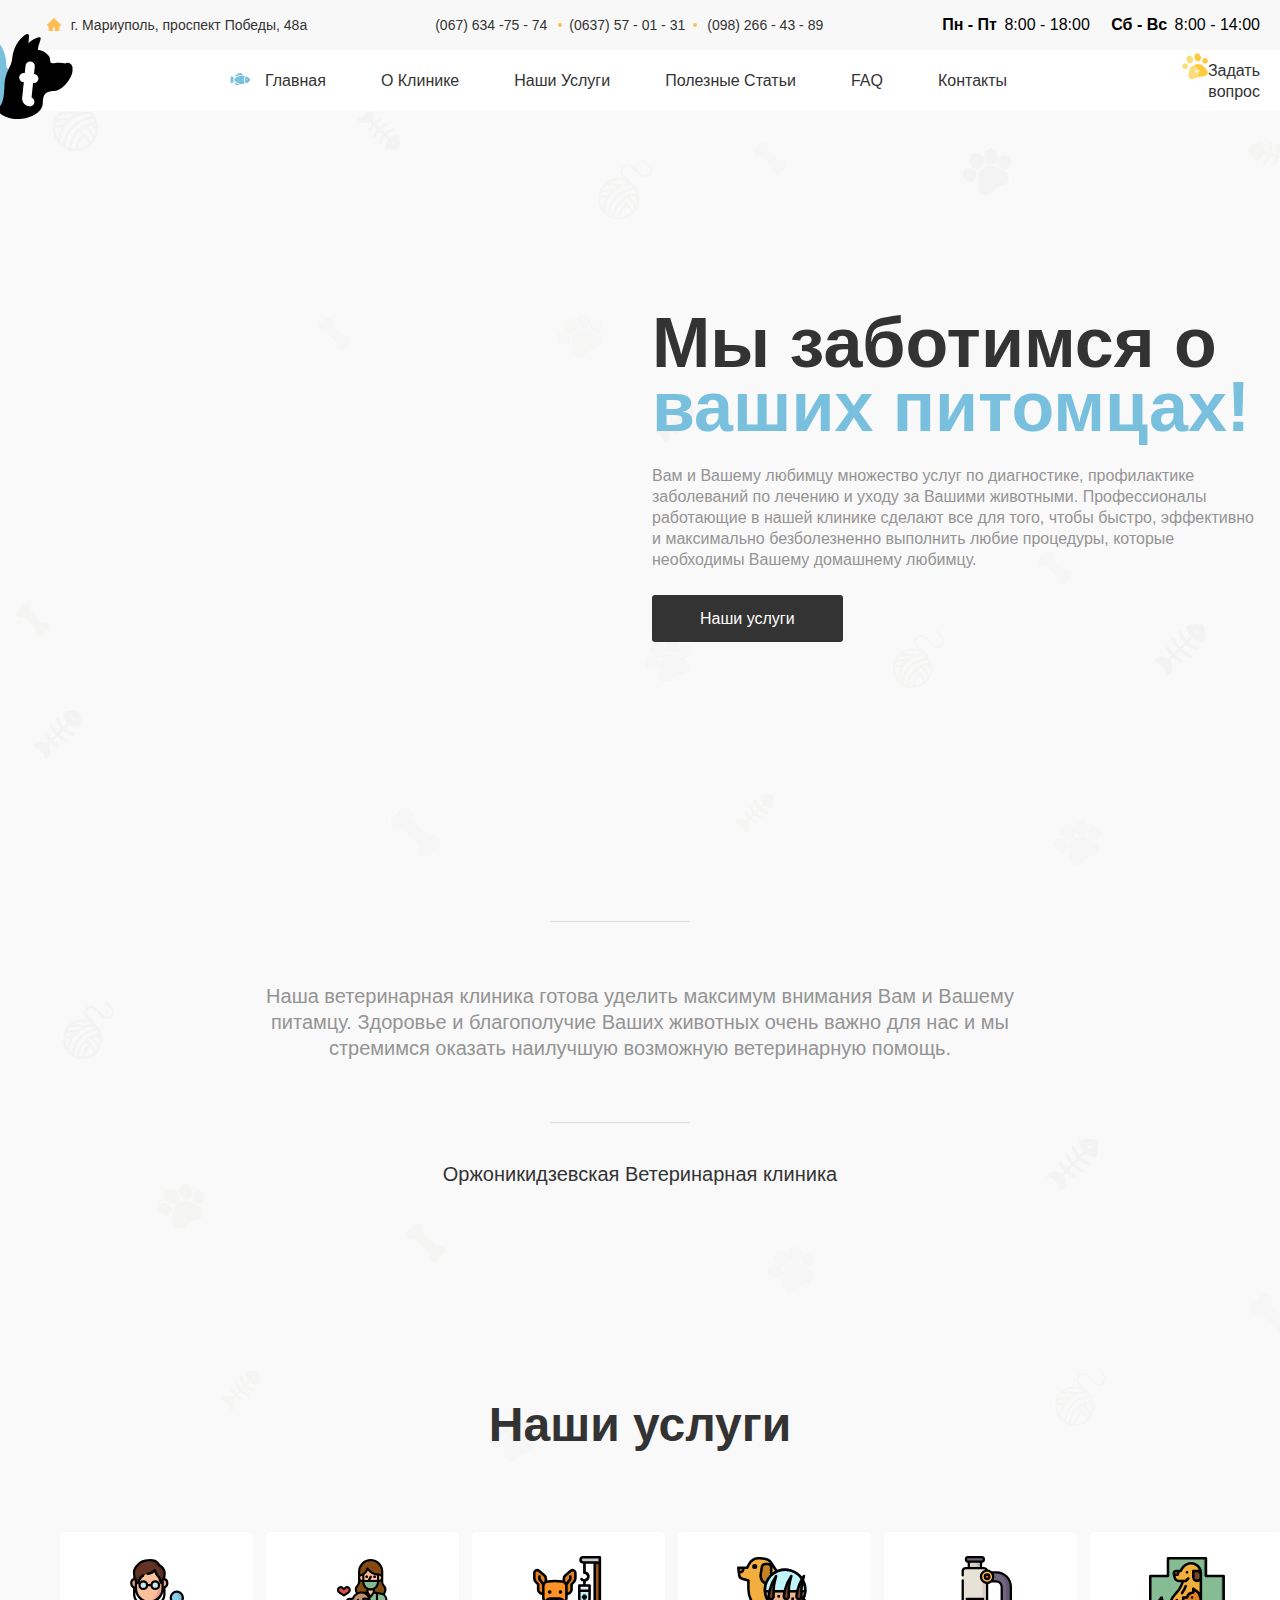
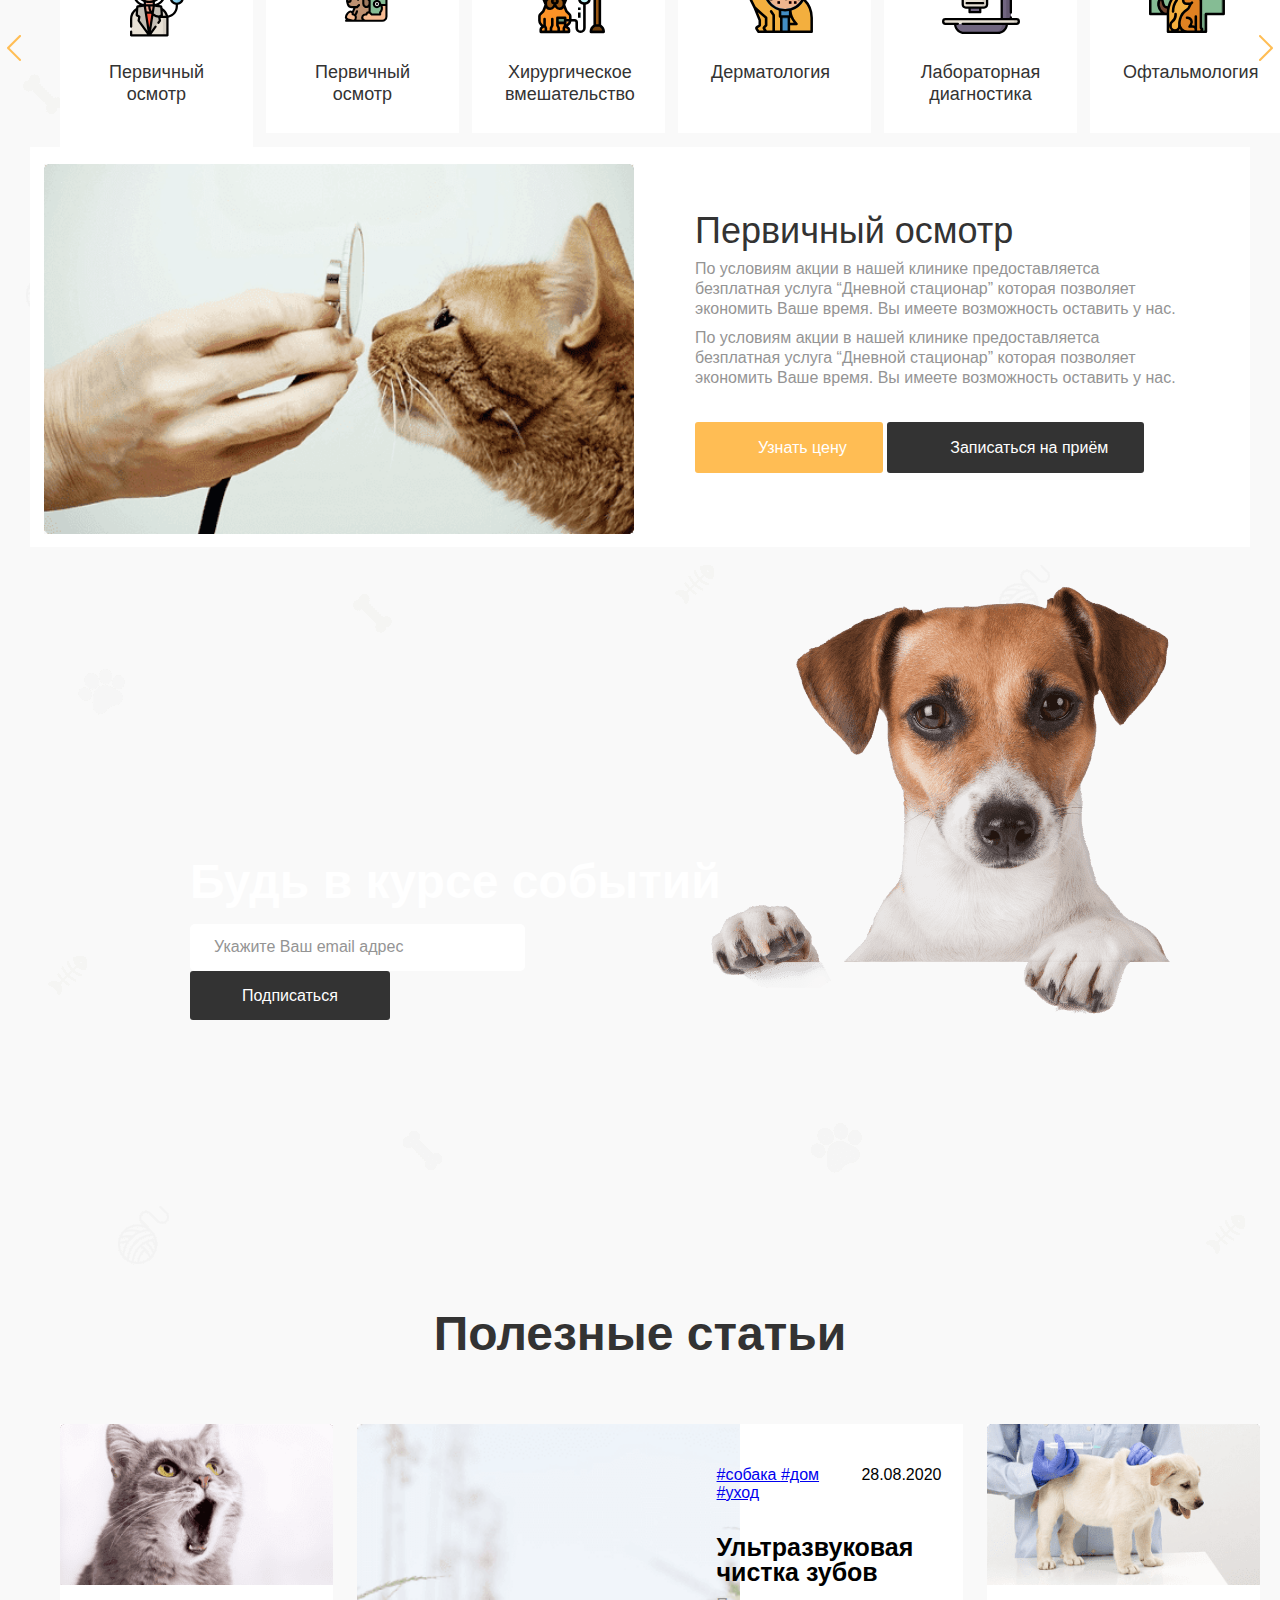
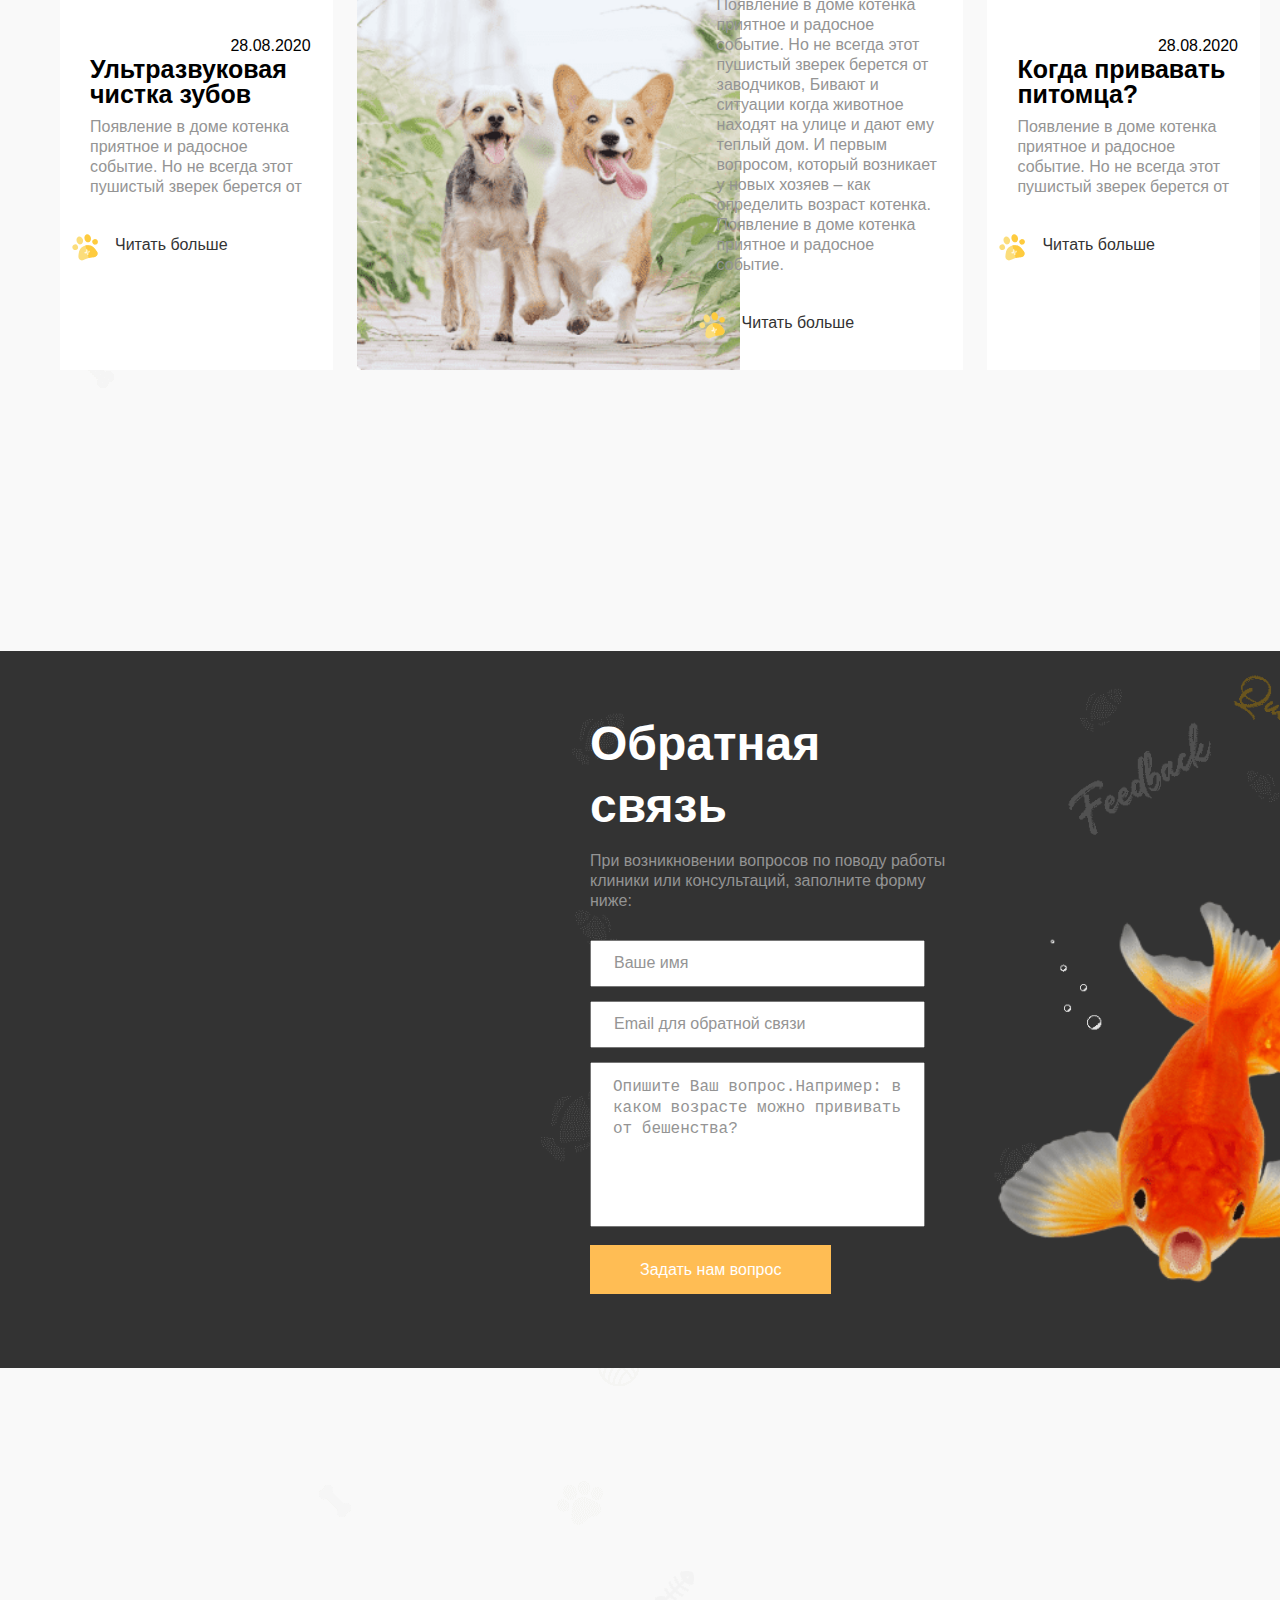
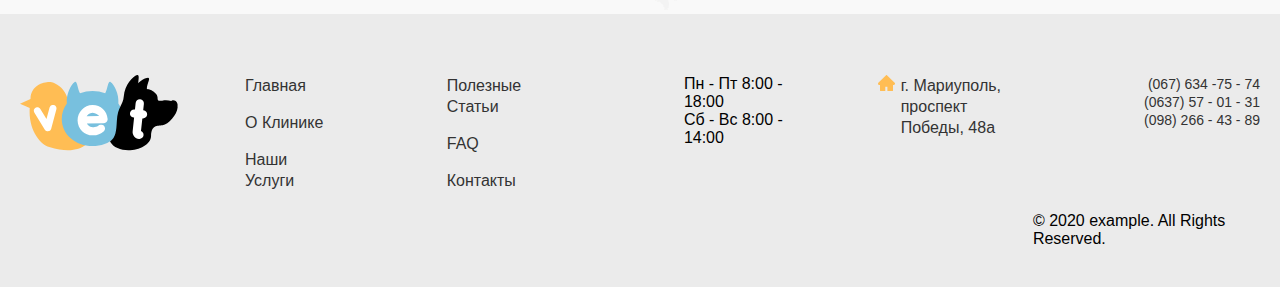
==== commit 829a8db2: "Finish full page. Add new changes all html" ====
--- a/index.html
+++ b/index.html
@@ -59,7 +59,7 @@
                             </a>
                         </li>
                         <li class="header-bottom__item">
-                            <a class="header-bottom-list-link" href="#">
+                            <a class="header-bottom-list-link" href="./about-clinic.html">
                                 О Клинике
                             </a>
                         </li>
@@ -69,7 +69,7 @@
                             </a>
                         </li>
                         <li class="header-bottom__item">
-                            <a class="header-bottom-list-link" href="#">
+                            <a class="header-bottom-list-link" href="./blog.html">
                                 Полезные Статьи
                             </a>
                         </li>
@@ -79,14 +79,14 @@
                             </a>
                         </li>
                         <li class="header-bottom__item">
-                            <a class="header-bottom-list-link" href="#">
+                            <a class="header-bottom-list-link" href="./contact.html">
                                 Контакты
                             </a>
                         </li>
                     </ul>
                 </nav>
 
-                <a class="header-bottom__ask-link" href="#">
+                <a class="header-bottom__ask-link index-modal" href="#">
                     Задать вопрос
                 </a>
             </div>
@@ -284,7 +284,7 @@
                                 <p class="use-box__text use-box__text--active">
                                  заводчиков, Бивают и ситуации когда животное находят на улице и дают ему теплый дом. И первым вопросом, который возникает у новых хозяев – как определить возраст котенка. Появление в доме котенка приятное и радосное событие.
                                 </p>
-                                <a class="use-box__link" href="#">
+                                <a class="use-box__link" href="./our-services-open.html">
                                     Читать больше
                                 </a>
                             </div>
@@ -316,7 +316,7 @@
                                 <p class="use-box__text use-box__text--active">
                                  заводчиков, Бивают и ситуации когда животное находят на улице и дают ему теплый дом. И первым вопросом, который возникает у новых хозяев – как определить возраст котенка. Появление в доме котенка приятное и радосное событие.
                                 </p>
-                                <a class="use-box__link" href="#">
+                                <a class="use-box__link" href="./our-services-open.html">
                                     Читать больше
                                 </a>
                             </div>
@@ -348,7 +348,7 @@
                                 <p class="use-box__text use-box__text--active">
                                  заводчиков, Бивают и ситуации когда животное находят на улице и дают ему теплый дом. И первым вопросом, который возникает у новых хозяев – как определить возраст котенка. Появление в доме котенка приятное и радосное событие.
                                 </p>
-                                <a class="use-box__link" href="#">
+                                <a class="use-box__link" href="./our-services-open.html">
                                     Читать больше
                                 </a>
                             </div>
@@ -375,21 +375,21 @@
                 <p class="feed-box__right-text">
                     При возникновении вопросов по поводу работы клиники или консультаций, заполните форму ниже:
                 </p>
-                <form class="feed-box__form" action="https://echo.htmlacademy.ru/courses" autocomplete="off" method="post" >
-                    <label class="feed-box__label">
-                        <input class="feed-box__input" type="text" minlength="2" name="user_name" placeholder="Ваше имя" required>
+                <form class="feed-box-form" action="https://echo.htmlacademy.ru/courses" autocomplete="off" method="post" >
+                    <label class="feed-box-label">
+                        <input class="feed-box-input" type="text" minlength="2" name="user_name" placeholder="Ваше имя" required>
                     </label>
-                    <label  class="feed-box__label">
-                        <input class="feed-box__input" type="email" name="user_email" placeholder="Email для обратной связи" required>
+                    <label  class="feed-box-label">
+                        <input class="feed-box-input" type="email" name="user_email" placeholder="Email для обратной связи" required>
                     </label>
-                    <label  class="feed-box__label">
-                        <textarea class="feed-box__input feed-box__input--area"  name="user_question" 
+                    <label  class="feed-box-label">
+                        <textarea class="feed-box-input feed-box-input--area"  name="user_question" 
                         placeholder="Опишите Ваш вопрос.Например: в каком возрасте можно прививать от бешенства?"></textarea>
                     </label>   
-                    <button class="feed-box__btn" type="submit">
+                    <button class="feed-box-btn" type="submit">
                             Задать нам вопрос
                     </button>
-                </form>     
+                </form>    
 
             </div>
             </div>
@@ -405,34 +405,34 @@
                     </a>
                     <ul class="footer-box__list">
                         <li class="footer-box__item">
-                            <a class="footer-box__link" href="#">
+                            <a class="footer-box__link" href="./index.html">
                                 Главная
                             </a>
                         </li>
                         <li class="footer-box__item">
-                            <a class="footer-box__link" href="#">
+                            <a class="footer-box__link" href="./about-clinic.html">
                                 О Клинике
                             </a>
                         </li>
                         <li class="footer-box__item">
-                            <a class="footer-box__link" href="#">
+                            <a class="footer-box__link" href="./our-servises.html">
                                 Наши Услуги
                             </a>
                         </li>
                     </ul>
                     <ul class="footer-box__list footer-box__list--active">
                         <li class="footer-box__item">
-                            <a class="footer-box__link" href="#">
+                            <a class="footer-box__link" href="./blog.html">
                                 Полезные Статьи
                             </a>
                         </li>
                         <li class="footer-box__item">
-                            <a class="footer-box__link" href="#">
+                            <a class="footer-box__link" href="./faq.html">
                                 FAQ
                             </a>
                         </li>
                         <li class="footer-box__item">
-                            <a class="footer-box__link" href="#">
+                            <a class="footer-box__link" href="./contact.html">
                                 Контакты
                             </a>
                         </li>
--- a/css/main.mini.css
+++ b/css/main.mini.css
@@ -0,0 +1 @@
+ @font-face {font-family: "FuturaPT";font-style: normal;font-weight: 500;src: local(''), url("../fonts/FuturaPT-Medium.woff2") format('woff2'), url("../fonts/FuturaPT-Medium.woff") format('woff');}@font-face {font-family: "FuturaPT";font-style: normal;font-weight: 400;src: local(''), url("../fonts/FuturaPT-Book.woff2") format('woff2'), url("../fonts/FuturaPT-Book.woff") format('woff');}@font-face {font-family: "FuturaPT";font-style: normal;font-weight: 300;src: local(''), url("../fonts/FuturaPT-Light.woff2") format('woff2'), url("../fonts/FuturaPT-Light.woff") format('woff');}@font-face {font-family: "FuturaPT";font-style: normal;font-weight: 700;src: local(''), url("../fonts/FuturaPT-Bold.woff2") format('woff2'), url("../fonts/FuturaPT-Bold.woff") format('woff');}img{display: block;}*{-webkit-box-sizing: border-box;box-sizing: border-box;}html{height: 100%;-webkit-box-sizing: border-box;box-sizing: border-box;}body{display: -webkit-box;display: -ms-flexbox;display: flex;-webkit-box-orient: vertical;-webkit-box-direction: normal;-ms-flex-direction: column;flex-direction: column;height: 100%;margin: 0;padding: 0;font-family: "FuturaPT","Arial",sans-serif;font-weight: 400;background-image: url("../images/bg.png");background-color: #F9F9F9;overflow-x: hidden;background-position: 0px 85px;}main{-webkit-box-flex: 1;-ms-flex-positive: 1;flex-grow: 1;}.container{max-width: 1340px;margin: 0 auto;padding: 0 20px;}.visually-hidden {position: absolute;width: 1px;height: 1px;margin: -1px;border: 0;padding: 0;white-space: nowrap;-webkit-clip-path: inset(100%);clip-path: inset(100%);clip: rect(0 0 0 0);overflow: hidden;}.headert-top-all{background-color: #F9F8F8;}.header-top{display: -webkit-box;display: -ms-flexbox;display: flex;-webkit-box-align: center;-ms-flex-align: center;align-items: center;-webkit-box-pack: end;-ms-flex-pack: end;justify-content: flex-end;}.header-top__tel-list{position: relative;margin-right: 119px;padding: 0;display: -webkit-box;display: -ms-flexbox;display: flex;-webkit-box-align: center;-ms-flex-align: center;align-items: center;list-style: none;}.header-top__tel-list::before{position: absolute;top: 10%;left: -5%;background-image: url("../images/phone.svg");width: 13px;height: 13px;background-size: contain;content: "";}.header-top__tel-list-box{position: relative;}.header-top__tel-list-box:nth-child(2)::before{position: absolute;top: 40%;left: -10%;width: 4px;height: 4px;border-radius: 50%;background-color: #FFBD54;content: "";}.header-top__tel-list-box:nth-child(2)::after{position: absolute;top: 40%;right: -10%;width: 4px;height: 4px;border-radius: 50%;background-color: #FFBD54;content: "";}.header-top__tel{margin: 0;font-style: normal;font-weight: 500;font-size: 14px;line-height: 18px;color: #333333;text-decoration: none;}.header-top__tel:hover{color: #FFBD54;}.header-top__tel:active{color: #33333399;}.header-top__tel-list-box:not(:last-child){margin-right: 22px;}.header-top__addres{margin: 0;margin-right: 128px;position: relative;font-weight: 500;font-size: 14px;line-height: 18px;-webkit-box-align: center;-ms-flex-align: center;align-items: center;color: #333333;text-decoration: none;}.header-top__addres::before{position: absolute;top: 10%;left: -10%;background-image: url("../images/header-address-img.svg");width: 14px;height: 13px;background-size: contain;content: "";}.header-top__date-box{position: relative;}.header-top__date-box::before{position: absolute;top: -12%;left: -8%;background-image: url("../images/header-calendar.svg");width: 20px;height: 20px;background-repeat: no-repeat;background-size: contain;content: "";}.header-top__time-span{margin-right: 3px;font-weight: 700;}.header-top__time:first-child{margin-right: 17px;}.header{display: -webkit-box;display: -ms-flexbox;display: flex;-webkit-box-align: center;-ms-flex-align: center;align-items: center;background-color: #fff;}.header-bottom{position: relative;display: -webkit-box;display: -ms-flexbox;display: flex;-webkit-box-align: center;-ms-flex-align: center;align-items: center;}.header-bottom__logo-link{z-index: 5;position: absolute;top: calc(50% - 47px);left: -10%;}.header-bottom__logo-link:hover{opacity: 0.8;}.header-bottom__logo-link:active{opacity: 0.6;}.header-bottom__nav{position: relative;}.header-bottom__list{margin: 0;margin-left: 245px;margin-right: 195px;padding: 0;display: -webkit-box;display: -ms-flexbox;display: flex;-ms-flex-wrap: wrap;flex-wrap: wrap;width: 743px;list-style: none;}.header-bottom__item{padding: 20px 0;}.header-bottom__item:not(:last-child){margin-right: 55px;}.header-bottom__item:nth-child(6){margin: 0;}.header-bottom__item:first-child{z-index: 6;position: relative;}.header-bottom__item:first-child:before{position: absolute;top: 30%;left: -60%;background-image: url("../images/ship.svg");width: 24px;height: 24px;background-size: contain;content: "";background-repeat: no-repeat;}.header-bottom-list-link{margin: 0;font-weight: 500;font-size: 16px;line-height: 21px;color: #333333;border-bottom: 5px solid transparent;text-decoration: none;}.header-bottom-list-link:hover{border-bottom: 5px solid #f4ffad;}.header-bottom-list-link:active{border-bottom: 5px solid #f4ffad;opacity: 0.6;}.header-bottom__ask-link{position: relative;font-weight: 500;font-size: 16px;line-height: 21px;text-align: right;color: #333333;text-decoration: none;}.header-bottom__ask-link::before{position: absolute;top: -20%;left: -40%;background-image: url("../images/pet.svg");width: 33px;height: 31px;content: "";background-size: contain;background-repeat: no-repeat;}.hero{position: relative;padding: 153px 0 354px 0;}.hero-box__left-bgimg{position: absolute;top: -10%;right: calc(50% + 280px);background-image: url("../images/hero-left-bimg.svg");background-size: contain;width: 870px;height: 834px;background-repeat: no-repeat;}@media only screen and (-webkit-min-device-pixel-ratio: 2), only screen and ( -o-min-device-pixel-ratio: 2/1), only screen and ( min-device-pixel-ratio: 2), only screen and ( -webkit-min-device-pixel-ratio: 2), only screen and ( -o-min-device-pixel-ratio: 2/1), only screen and ( min-resolution: 192dpi), only screen and ( min-resolution: 2dppx) {.hero-box__left-bgimg{background-image: url("../images/hero-left-bimg@2x.jpg.png");}}.hero-box{display: -webkit-box;display: -ms-flexbox;display: flex;}.hero-box__right-text{position: relative;width: 608px;margin-left: auto;}.hero-box__right-text::after{position: absolute;top: 60%;right: -66%;background-image: url("../images/hero-right-bimg.png");width: 310px;height: 430px;content: "";background-size: contain;background-repeat: no-repeat;}.hero-box__title{margin-bottom: 26px;font-weight: 700;font-size: 70px;line-height: 64px;color: #333333;}.hero-box__title-span{color: #78C0DE;}.hero-box__text{margin-bottom: 38px;font-weight: 400;font-size: 16px;line-height: 21px;color: #949494;}.hero-box__link{padding: 15px 48px;background-color: #333;font-weight: 500;font-size: 16px;line-height: 21px;color: #FFFFFF;text-decoration: none;border-radius: 3px;}.hero-box__link:hover{background-color: #FFBD54;color: #333;}.hero-box__link:active{opacity: 0.6;}.klinika-section{padding-bottom: 191px;}.klinika-box{position: relative;margin: 0 auto;width: 753px;}.klinika-box::before{position: absolute;top:-17%;left: -14%;background-image: url("../images/blockquote.svg");width: 100%;height: 100%;content: "";background-repeat: no-repeat;}.klinika-box::after{position: absolute;right: -14%;bottom: 63%;background-image: url("../images/blockquote.svg");width: 100%;height: 100%;content: "";background-repeat: no-repeat;-webkit-transform: rotate(180deg);-ms-transform: rotate(180deg);transform: rotate(180deg);}.klinika-box__text::before{position: absolute;top: -80%;left: calc(50% - 90px);width: 140px;height: 1px;background-color: #DBDBDB;content: "";}.klinika-box__text::after{position: absolute;right: calc(50% - 50px);bottom: -80%;width: 140px;height: 1px;background-color: #DBDBDB;content: "";}.klinika-box__text{margin: 0;margin-bottom: 100px;position: relative;font-weight: 400;font-size: 20px;line-height: 26px;text-align: center;color: #949494;}.klinika-box__bottom-text{display: -webkit-box;display: -ms-flexbox;display: flex;-webkit-box-pack: center;-ms-flex-pack: center;justify-content: center;font-weight: 500;font-size: 20px;line-height: 26px;color: #333333;}.our-sevises{padding-bottom: 235px;}.our-box{position: relative;}.our-box__title{margin: 0;margin-bottom: 80px;font-weight: 700;font-size: 48px;line-height: 54px;display: -webkit-box;display: -ms-flexbox;display: flex;-webkit-box-pack: center;-ms-flex-pack: center;justify-content: center;-webkit-box-align: center;-ms-flex-align: center;align-items: center;color: #333333;}.our-box__list{margin: 0;display: -webkit-box;display: -ms-flexbox;display: flex;width: 1270px;overflow-x: hidden;}.our-box__btn{padding: 12px;position: absolute;top: 30%;left: -2%;background-color: transparent;outline: none;border: none;}.our-box__btn:hover{background-color: #fff;}.our-box__btn:active{opacity: 0.6;}.our-box__btn-active:hover{background-color: #fff;}.our-box__btn-active:active{opacity: 0.6;}.our-box__btn-active{padding: 12px;position: absolute;top: 30%;right: -2%;-webkit-transform: rotate(180deg);-ms-transform: rotate(180deg);transform: rotate(180deg);border: none;background-color: transparent;}.our-box__item{-ms-flex-negative: 0;flex-shrink: 0;margin: 0;margin-bottom: 14px;width: 193px;padding: 129px 33px 28px 33px;background-color: #fff;border-radius: 5px 5px 0 0;list-style: none;background-image: url("../images/terapevt.svg");background-size: 54px, 77px;background-repeat: no-repeat;background-position: calc(50% + 0px) 20%;}.our-box__item:hover{opacity: 0.8;}.our-box__item:active{opacity: 0.6;}.our-box__item--active{margin-bottom: 0;border-radius: 5px 5px 0 0;}.our-box__item:nth-child(2){background-image: url("../images/terapevtt.svg");background-size: 51px, 77px;}.our-box__item:nth-child(3){background-image: url("../images/surgeon.svg");background-size: 72px, 77px;}.our-box__item:nth-child(4){background-image: url("../images/dermatology.svg");background-size: 76px, 76px;}.our-box__item:nth-child(5){background-image: url("../images/laboratory.svg");background-size: 78px, 78px;}.our-box__item:nth-child(6){background-image: url("../images/oftalmology.svg");background-size: 76px, 76px;}.our-box__item:nth-child(7){background-image: url("../images/uzi.svg");background-size: 77px, 77px;}.our-box__item:nth-child(8){background-image: url("../images/chiping.svg");background-size: 40px, 77px;}.our-box__item:nth-child(9){background-image: url("../images/passport.svg");background-size: 86px, 77px;}.our-box__item:nth-child(10){background-image: url("../images/vacine.svg");background-size: 67px, 77px;}.our-box__item:nth-child(11){background-image: url("../images/stom.svg");background-size: 77px, 77px;}.our-box__item:nth-child(12){background-image: url("../images/veterinary.svg");background-size: 77px, 64px;}.our-box__item:not(:last-child){margin-right: 13px;}.our-box__item-box{font-weight: 500;font-weight: 500;font-size: 18px;line-height: 22px;display: -webkit-box;display: -ms-flexbox;display: flex;-webkit-box-align: center;-ms-flex-align: center;align-items: center;text-align: center;color: #333333;text-decoration: none;}.our-box__list-box{margin: 0 auto;width: 1220px;padding: 74px 105px 74px ;background-color: #fff;}.our-box__list-right{margin-left: 560px;width: 492px;}.our-box__list-title{margin: 0;margin-bottom: 18px;font-weight: 500;font-size: 36px;line-height: 20px;display: -webkit-box;display: -ms-flexbox;display: flex;-webkit-box-align: center;-ms-flex-align: center;align-items: center;color: #333333;}.our-box__list-text{margin: 0;margin-bottom: 9px;font-weight: 400;font-size: 16px;line-height: 20px;color: #949494;}.our-box__list-box-link{position: relative;display: inline-block;margin-top: 25px;padding: 15px 36px 15px 63px;background-color: #FFBD54;border-radius: 3px;text-decoration: none;font-weight: 500;font-size: 16px;line-height: 21px;color: #FFFFFF;}.our-box__list-box-link:hover{background-color: #333;color: #FFBD54;}.our-box__list-box-link:active {opacity: 0.6;}.our-box__list-box{background-image: url("../images/cat-ruhayet.png");background-repeat: no-repeat;background-size: 590px,332px;background-position: calc(50% - 301px) 58%;}.our-box__list-box-link::before{position: absolute;top: 12%;left: 12%;background-image: url("../images/uznat-senu.svg");width: 31px;height: 31px;background-size: contain;background-repeat: no-repeat;content: "";}.our-box__list-box-link--black{background-color: #333;}.our-box__list-box-link--black:hover{background-color: #FFBD54;color: #333;}.our-box__list-box-link--black:active{opacity: 0.6;}.our-box__list-box-link--black::before{background-image: url("../images/zapis-na-priyom.svg");}.be-section{padding: 90px 0 88px 0;background-image: url("../images/be-cerefuly-bgimg.png");}.be-box{position: relative;margin: 0;margin-left: 170px;width: 552px;}.be-box::after{position: absolute;top: -220%;right: -96%;content: "";background-image: url("../images/bud-v-kurse.png");background-size: contain;width: 613px;height: 481px;}.be-box__title{margin: 0;margin-bottom: 32px;font-weight: 700;font-size: 48px;line-height: 20px;display: -webkit-box;display: -ms-flexbox;display: flex;-webkit-box-align: center;-ms-flex-align: center;align-items: center;color: #FFFFFF;}.be-box__input{margin-right: 21px;width: 335px;border: none;border-radius: 5px;padding: 14px 0 14px 22px;border: 2px solid transparent;}.be-box__input::-webkit-input-placeholder{font-weight: 400;font-size: 16px;line-height: 20px;display: -webkit-box;display: flex;-webkit-box-align: center;align-items: center;color: #949494;}.be-box__input::-moz-placeholder{font-weight: 400;font-size: 16px;line-height: 20px;display: flex;align-items: center;color: #949494;}.be-box__input:-ms-input-placeholder{font-weight: 400;font-size: 16px;line-height: 20px;display: -ms-flexbox;display: flex;-ms-flex-align: center;align-items: center;color: #949494;}.be-box__input::-ms-input-placeholder{font-weight: 400;font-size: 16px;line-height: 20px;display: -ms-flexbox;display: flex;-ms-flex-align: center;align-items: center;color: #949494;}.be-box__input::placeholder{font-weight: 400;font-size: 16px;line-height: 20px;display: -webkit-box;display: -ms-flexbox;display: flex;-webkit-box-align: center;-ms-flex-align: center;align-items: center;color: #949494;}.be-box__input:focus{outline: none;border: 2px solid #FFBD54;}.be-box__input:checked .be-box__input::-webkit-input-placeholder{color: #333;}.be-box__input:checked .be-box__input::-moz-placeholder{color: #333;}.be-box__input:checked .be-box__input:-ms-input-placeholder{color: #333;}.be-box__input:checked .be-box__input::-ms-input-placeholder{color: #333;}.be-box__input:checked .be-box__input::placeholder{color: #333;}.be-box__input:not(:-moz-placeholder-shown):not(:focus):invalid{border: 2px solid #DC4D41;}.be-box__input:not(:-ms-input-placeholder):not(:focus):invalid{border: 2px solid #DC4D41;}.be-box__input:not(:placeholder-shown):not(:focus):invalid{border: 2px solid #DC4D41;}.be-box__input:invalid .be-box__input::-webkit-input-placeholder{color: #DC4D41;}.be-box__input:invalid .be-box__input::-moz-placeholder{color: #DC4D41;}.be-box__input:invalid .be-box__input:-ms-input-placeholder{color: #DC4D41;}.be-box__input:invalid .be-box__input::-ms-input-placeholder{color: #DC4D41;}.be-box__input:invalid .be-box__input::placeholder{color: #DC4D41;}.be-box__btn{padding: 14px 52px;background-color: #333;font-weight: 500;font-size: 16px;line-height: 21px;color: #FFFFFF;border: none;border-radius: 3px;}.be-box__btn:hover{background-color: #FFBD54;color: #333;}.be-box__btn:active{opacity: 0.8;}.usefol-section{padding: 216px 0 265px 0;}.use-box__title{margin: 0;font-weight: 700;font-size: 48px;line-height: 20px;display: -webkit-box;display: -ms-flexbox;display: flex;-webkit-box-pack: center;-ms-flex-pack: center;justify-content: center;-webkit-box-align: center;-ms-flex-align: center;align-items: center;color: #333333;}.use-box__item{background-color: #fff;width: 305px;padding: 213px 22px 37px 30px;background-image: url("../images/cat.png");background-size: contain;background-repeat: no-repeat;list-style: none;}.use-box__item:hover{-webkit-filter: drop-shadow(0px 3px 3px #00000040);filter: drop-shadow(0px 3px 3px #00000040);}.use-box__item:hover .use-box__link{color: #FFBD54;}.use-box__item:active .use-box__link{color: #333333;opacity: 0.6;}.use-box__item:nth-child(3){background-image: url("../images/dog-ukol.png");}.use-box__item:not(:last-child){margin-right: 24px;}.use-box__list{margin-top: 80px;display: -webkit-box;display: -ms-flexbox;display: flex;-webkit-box-pack: justify;-ms-flex-pack: justify;justify-content: space-between;}.use-box__item-title{margin: 0;margin-bottom: 10px;font-weight: 700;font-size: 25px;line-height: 25px;color: #000000;}.use-box__item--active .use-box__text{margin-bottom: 0;}.use-box__item--active .use-box__text--active {display: block;margin-bottom: 37px;}.use-box__item--active .use-box__itemlinks-box{display: block;margin-bottom: 31px;}.use-box__item--active{padding: 42px 22px 37px 360px;width: 640px;background-image: url("../images/two-dogs-runing.png");background-size: contain;background-repeat: no-repeat;}.use-box__text--active{display: none;}.use-box__itemlinks-box{display: none;}.use-box__text{margin: 0;font-weight: 400;font-size: 16px;line-height: 20px;color: #949494;margin-bottom: 37px;}.use-box__item-top{display: -webkit-box;display: -ms-flexbox;display: flex;-webkit-box-pack: justify;-ms-flex-pack: justify;justify-content: space-between;margin-bottom: 2px;}.use-box__itemlinks-box{display: none;-webkit-box-pack: justify;-ms-flex-pack: justify;justify-content: space-between;}.use-box__time{margin-left: auto;}.use-box__link{position: relative;margin: 0;margin-left: 25px;font-weight: 500;font-size: 16px;line-height: 21px;color: #333333;text-decoration: none;}.use-box__link::before{position: absolute;top: -22%;left: -40%;background-image: url("../images/pet.svg");background-size: contain;width: 33px;height: 31px;background-repeat: no-repeat;content: "";}.feed-box{display: -webkit-box;display: -ms-flexbox;display: flex;}.feed-box__map{position: relative;left: calc(50% - 1000px);display: -webkit-box;display: -ms-flexbox;display: flex;}.feed-box__map-box{height: 710px;}.feedback-section{background-image: url("../images/Feedback.png");background-position: calc(50% + 120px) -4px;background-repeat: no-repeat;background-color: #333;background-size: contain;}.feed-box__right-fish{padding: 62px 0 74px 0;position: relative;top: 0%;left:calc(50% - 750px);width: 375px;}.feed-box__right-fish::after{position: absolute;top: 15%;right: -166%;content: "";background-image: url("../images/feedback-aft.png");background-size: contain;width: 610px;height: 610px;}.feed-box-label{display: block;}.feed-box-input{margin-bottom: 14px;padding: 14px 22px;width: 375px;}.feed-box-input{overflow-y: hidden;resize: none;}.feed-box-input::-webkit-input-placeholder{font-weight: 400;font-size: 16px;line-height: 21px;display: -webkit-box;display: flex;-webkit-box-align: center;align-items: center;color: #949494;}.feed-box-input::-moz-placeholder{font-weight: 400;font-size: 16px;line-height: 21px;display: flex;align-items: center;color: #949494;}.feed-box-input:-ms-input-placeholder{font-weight: 400;font-size: 16px;line-height: 21px;display: -ms-flexbox;display: flex;-ms-flex-align: center;align-items: center;color: #949494;}.feed-box-input::-ms-input-placeholder{font-weight: 400;font-size: 16px;line-height: 21px;display: -ms-flexbox;display: flex;-ms-flex-align: center;align-items: center;color: #949494;}.feed-box-input::placeholder{font-weight: 400;font-size: 16px;line-height: 21px;display: -webkit-box;display: -ms-flexbox;display: flex;-webkit-box-align: center;-ms-flex-align: center;align-items: center;color: #949494;}.feed-box__right-title{margin: 0;margin-bottom: 14px;font-weight: 700;font-size: 48px;line-height: 62px;color: #FFFFFF;}.feed-box-input--area{height: 165px;}.feed-box-input--area::-webkit-input-placeholder{font-weight: 400;font-size: 16px;line-height: 21px;display: -webkit-box;display: flex;-webkit-box-align: center;align-items: center;color: #949494;}.feed-box-input--area::-moz-placeholder{font-weight: 400;font-size: 16px;line-height: 21px;display: flex;align-items: center;color: #949494;}.feed-box-input--area:-ms-input-placeholder{font-weight: 400;font-size: 16px;line-height: 21px;display: -ms-flexbox;display: flex;-ms-flex-align: center;align-items: center;color: #949494;}.feed-box-input--area::-ms-input-placeholder{font-weight: 400;font-size: 16px;line-height: 21px;display: -ms-flexbox;display: flex;-ms-flex-align: center;align-items: center;color: #949494;}.feed-box-input--area::placeholder{font-weight: 400;font-size: 16px;line-height: 21px;display: -webkit-box;display: -ms-flexbox;display: flex;-webkit-box-align: center;-ms-flex-align: center;align-items: center;color: #949494;}.feed-box__right-text{margin: 0;margin-bottom: 29px;font-weight: 400;font-size: 16px;line-height: 20px;color: #949494;}.feed-box-btn{padding: 14px 50px;font-weight: 500;font-size: 16px;line-height: 21px;color: #FFFFFF;border: none;background-color: #FFBD54;}.feed-box-btn:hover{color: #333;}.feed-box-btn:active{opacity: 0.6;}.site-footer{padding-top: 246px;}.footer-box-all{padding: 61px 0 23px 0;background-color: #EBEBEB;}.footer-box{display: -webkit-box;display: -ms-flexbox;display: flex;}.footer-box__list{margin: 0;padding: 0;list-style: none;margin-left: 67px;}.footer-box__list--active{margin-left: 121px;}.footer-box__item:not(:last-child){margin-bottom: 16px;}.footer-box__link{font-weight: 500;font-size: 16px;line-height: 21px;color: #333333;text-decoration: none;}.footer-box__link:hover{color: #FFBD54;}.footer-box__tel-list{position: relative;list-style: none;margin: 0;padding: 0;}.footer-box__tel-list::before{position: absolute;top: 0%;left: 44%;background-image: url("../images/phone.svg");width: 16px;height: 16px;background-size: contain;background-repeat: no-repeat;content: "";}.footer-box__tel{font-weight: 500;font-size: 14px;line-height: 18px;text-align: right;color: #333333;text-decoration: none;display: -webkit-box;display: -ms-flexbox;display: flex;-webkit-box-pack: end;-ms-flex-pack: end;justify-content: flex-end;}.footer-box__end-text{margin-top: 83px;}.footer-box__addres-box{position: relative;width: 157px;margin-left: 96px;}.footer-box__addres-box::before{position: absolute;top: 0%;left: -17%;background-image: url("../images/header-address-img.svg");width: 17px;height: 16px;content: "";background-size: contain;background-repeat: no-repeat;}.footer-box__addres{font-weight: 500;font-size: 16px;line-height: 21px;display: -webkit-box;display: -ms-flexbox;display: flex;-webkit-box-align: center;-ms-flex-align: center;align-items: center;color: #333333;text-decoration: none;}.footer-box__time-box{margin-left: 127px;position: relative;}.footer-box__time-box::before{position: absolute;top: 0%;left: -20%;background-image: url("../images/header-calendar.svg");background-size: contain;background-repeat: no-repeat;width: 16px;height: 16px;content: "";}.footer-box__logo:hover{opacity: 0.8;}.footer-box__logo:active{opacity: 0.6;}.our-hero{padding: 118px 0 140px 0;background-image: url("../images/kisspng.png");background-repeat: no-repeat;background-size: 435px,435px;background-position: calc(50% + 740px) 0px;}.our-hero-box{width: 447px;}.our-hero-box__title{margin: 0;margin-bottom: 21px;font-weight: 700;font-size: 70px;line-height: 64px;color: #333333;}.our-hero-box__text{margin: 0;margin-bottom: 35px;font-weight: 400;font-size: 16px;line-height: 20px;display: -webkit-box;display: -ms-flexbox;display: flex;-webkit-box-align: center;-ms-flex-align: center;align-items: center;color: #949494;}.our-list-box__list{margin: 0;padding: 0;display: -webkit-box;display: -ms-flexbox;display: flex;-ms-flex-wrap: wrap;flex-wrap: wrap;}.our-list-box__item{margin-right: 26px;margin-bottom: 34px;position: relative;width: 305px;padding: 157px 22px 45px 53px;list-style: none;border-radius: 5px 5px 0px 0px;background-color: #fff;background-image: url("../images/panga.svg");background-size: 170px;background-repeat: no-repeat;background-position: calc(50% + 80px) -10px;}.our-list-box__item:nth-child(4){margin-right: 0;}.our-list-box__item:nth-child(8){margin-right: 0;}.our-list-box__item:nth-child(12){margin-right: 0;}.our-list-box__item:hover{-webkit-filter: drop-shadow(0px 4px 20px #00000033);filter: drop-shadow(0px 4px 20px #00000033);}.our-list-box__item::after{position: absolute;top: 12%;left: 18%;background-image: url("../images/terapevt.svg");background-size: contain;background-repeat: no-repeat;width: 64px;height: 87px;content: "";}.our-list-box__item:nth-child(2):after{background-image: url("../images/terapevtt.svg");}.our-list-box__item:nth-child(3):after{background-image: url("../images/surgeon.svg");}.our-list-box__item:nth-child(4):after{background-image: url("../images/dermatology.svg");}.our-list-box__item:nth-child(5):after{background-image: url("../images/laboratory.svg");}.our-list-box__item:nth-child(6):after{background-image: url("../images/oftalmology.svg");}.our-list-box__item:nth-child(7):after{background-image: url("../images/uzi.svg");}.our-list-box__item:nth-child(8):after{background-image: url("../images/chiping.svg");}.our-list-box__item:nth-child(9):after{background-image: url("../images/passport.svg");}.our-list-box__item:nth-child(10):after{background-image: url("../images/vacine.svg");}.our-list-box__item:nth-child(11):after{background-image: url("../images/stom.svg");}.our-list-box__item:nth-child(12):after{background-image: url("../images/veterinary.svg");}.our-list-box__title{margin: 0;margin-bottom: 14px;font-weight: 600;font-size: 32px;line-height: 34px;color: #333333;}.our-list-box__text{margin: 0;margin-bottom: 26px;font-weight: 400;font-size: 16px;line-height: 20px;color: #949494;}.our-list-box__btn{padding: 15px 30px;border-radius: 3px;font-weight: 450;font-size: 16px;line-height: 21px;text-align: center;color: #FFFFFF;border: none;}.our-list-box__btn--black{background-color: #000000;}.our-list-box__btn--black:hover{background-color: #FFBD54;color: #333;}.our-list-box__btn--black:active{opacity: 0.8;}.our-list-box-btn--blue{background-color: #78C0DE;border: 2px solid transparent;}.our-list-box-btn--blue:hover{background-color: #fff;color: #78C0DE;border: 2px solid #78C0DE;}.our-list-box-btn--blue:active{opacity: 0.8;}.our-list-box__btn--yellow{background-color: #FFBD54;}.our-list-box__btn--yellow:hover{background-color: #000000;color: #FFBD54;}.our-list-box__btn--yellow:active{opacity: 0.8;}.modal-show__right{display: -webkit-box;display: -ms-flexbox;display: flex;-webkit-box-orient: vertical;-webkit-box-direction: normal;-ms-flex-direction: column;flex-direction: column;}.modal-show__right-text{margin: 0;margin-bottom: 21px;font-weight: 500;font-size: 20px;line-height: 30px;color: #333333;}.modal-show__right-link{position: relative;margin-bottom: 21px;padding: 14px 36px 14px 68px;background-color: #fff;font-weight: 500;font-size: 16px;line-height: 21px;color: #333333;text-decoration: none;}.modal-show__right-link:nth-child(3)::before{position: absolute;top: 28%;left: 12%;background-image: url("../images/google.svg");background-size: contain;background-repeat: no-repeat;width: 20px;height: 20px;content: "";}.modal-show__right-link:nth-child(4)::before{position: absolute;top: 28%;left: 12%;background-image: url("../images/facebook.svg");background-size: contain;background-repeat: no-repeat;width: 20px;height: 20px;content: "";}.modal-show__box{margin: auto;margin-top: 150px;display: -webkit-box;display: -ms-flexbox;display: flex;-webkit-box-pack: justify;-ms-flex-pack: justify;justify-content: space-between;width: 850px;height: 695px;background-color: #FFBD54;padding: 119px 51px 137px 70px;border: 2px solid transparent;background-image: url("../images/modal-bgimg.png");background-size: contain;background-position: 0px calc(50% + 25px);background-repeat: no-repeat;-webkit-animation-name: slidedown;animation-name: slidedown;-webkit-animation-duration: 1s;animation-duration: 1s;-webkit-animation-iteration-count: 1;animation-iteration-count: 1;-webkit-animation-timing-function: ease;animation-timing-function: ease;-webkit-transition: -webkit-transform 1s ease;transition: -webkit-transform 1s ease;-o-transition: transform 1s ease;transition: transform 1s ease;transition: transform 1s ease, -webkit-transform 1s ease;}@-webkit-keyframes slidedown{0% {-webkit-transform: translateY(-1000px);transform: translateY(-1000px);}100% {-webkit-transform: translateY(0);transform: translateY(0);}}@keyframes slidedown{0% {-webkit-transform: translateY(-1000px);transform: translateY(-1000px);}100% {-webkit-transform: translateY(0);transform: translateY(0);}}.modal-show-btn{background-color: #000;color: #fff;border: 2px solid transparent;}.modal-show-btn:hover{border: 2px solid #FFBD54;background-color: #fff;color: #000;}.modal-show-title{font-weight: 700;font-size: 50px;line-height: 54px;color: #000;}.feed-box-input{width: 335px;}.modal-show__close{position: relative;top: -22%;left: -22%;display: inline-block;border: none;background-color: transparent;cursor: pointer;}.modal{display: none;position: fixed;top: 0;left: 0;z-index: 10;width: 100%;height: 100%;background-color: rgba(0, 0, 0, 0.4);}.modal-show-active{display: block;}.our-box__list-box-link--blue{background-color: #78C0DE;}.blue-link-bg{margin: 0;background-color: #78C0DE;}.blue-link-bg:hover{color: #fff;background-color: #333;}.faq-hero{position: relative;background-image: none;}.faq-hero::after{position: absolute;top: 12%;left: calc(50% + 360px);padding: 118px 0 63px 0;background-image: url("../images/cat-doc.png");background-size: contain;background-repeat: no-repeat;width: 560px;height: 466px;content: "";}.det-section{padding-bottom: 270px;background-image: url("../images/yellow-beard.png.png");background-size: 654px, 640px;background-repeat: no-repeat;background-position: calc(50% + 645px) calc(50px + 402px);}.faq-det__boxes{width: 752px;padding: 33px 112px 32px 63px;background-color: #FFFFFF;border: 1px solid #F3F3F3;border-radius: 5px;}.faq-det__boxes:not(:last-child){margin-bottom: 18px;}.faq-det__boxes:nth-child(2) .faq-det__top-box .faq-det__time::before{background-image: url("../images/blue-panga.svg");}.faq-det__boxes:last-child .faq-det__top-box .faq-det__time::before{background-image: url("../images/blue-panga.svg");}.faq-det__boxes:nth-child(4) .faq-det__top-box .faq-det__time::before{background-image: url("../images/blue-panga.svg");}.faq-det__time{position: relative;margin-right: 18px;margin-left: 20px;font-weight: 400;font-size: 14px;line-height: 22px;display: -webkit-box;display: -ms-flexbox;display: flex;-webkit-box-align: center;-ms-flex-align: center;align-items: center;color: #333333;}.faq-det__time::before{position: absolute;top: 0%;left: -31%;background-image: url("../images/yellow-panga.svg");background-size: contain;background-repeat: no-repeat;width: 23px;height: 20px;content: "";}.faq-det__top-box{font-weight: 500;font-size: 12px;line-height: 22px;display: -webkit-box;display: -ms-flexbox;display: flex;-webkit-box-align: center;-ms-flex-align: center;align-items: center;text-align: right;letter-spacing: 0.08em;text-transform: uppercase;color: #78C0DE;}.faq-det__box{margin-top: 12px;}.faq-det__box[open] .faq-det__sum::after {top: 34%;-webkit-transform: rotateX(180deg);transform: rotateX(180deg);-webkit-transition: -webkit-transform 0.5s ease;transition: -webkit-transform 0.5s ease;-o-transition: transform 0.5s ease;transition: transform 0.5s ease;transition: transform 0.5s ease, -webkit-transform 0.5s ease;}.faq-det__sum{position: relative;list-style: none;font-weight: 500;font-size: 20px;line-height: 22px;display: -webkit-box;display: -ms-flexbox;display: flex;-webkit-box-align: center;-ms-flex-align: center;align-items: center;color: #333333;cursor: pointer;}.faq-det__sum::after{position: absolute;top: 44%;right: -13%;background-image: url("../images/strelka.svg");background-size: contain;background-repeat: no-repeat;content: "";width: 14px;height: 8px;-webkit-transform: rotateX(0deg);transform: rotateX(0deg);-webkit-transition: -webkit-transform 0.5s ease;transition: -webkit-transform 0.5s ease;-o-transition: transform 0.5s ease;transition: transform 0.5s ease;transition: transform 0.5s ease, -webkit-transform 0.5s ease;}.faq-det__boxes:nth-child(3) .faq-det__box .faq-det__sum::after{top: 3%;right: -13.5%;background-image: url("../images/clock.svg");background-size: contain;width: 21px;height: 21px;}.faq-det__boxes:last-child .faq-det__box .faq-det__sum::after{top: 3%;right: -13.5%;background-image: url("../images/clock.svg");background-size: contain;width: 21px;height: 21px;}.faq-det__boxes:last-child .faq-det__box[open] .faq-det__sum::after {-webkit-transform: rotateX(0deg);transform: rotateX(0deg);}.faq-det__boxes:last-child .faq-det__box .faq-det__sum{cursor: not-allowed;}.faq-det__boxes:last-child {opacity: 0.5;}.faq-det__boxes:nth-child(3) .faq-det__box[open] .faq-det__sum::after {-webkit-transform: rotateX(0deg);transform: rotateX(0deg);}.faq-det__boxes:nth-child(3) .faq-det__box .faq-det__sum{cursor: not-allowed;}.faq-det__boxes:nth-child(3) {opacity: 0.5;}.faq-det__text{margin: 0;margin-top: 23px;font-weight: 400;font-size: 16px;line-height: 20px;color: #949494;}.faq-footer{padding: 0;}.contact-section{padding-bottom: 395px;background-image: url("../images/dog-doc.png");background-size: 773px,568px;}.con-loc__adrs{width: 153px;}.con-loc__adrs-link{position: relative;font-weight: 500;font-size: 16px;line-height: 21px;display: -webkit-box;display: -ms-flexbox;display: flex;-webkit-box-align: center;-ms-flex-align: center;align-items: center;color: #333333;text-decoration: none;}.con-loc__adrs-link::before{position: absolute;top: -100px;left: 0%;background-image: url("../images/location.svg");background-repeat: no-repeat;background-size: contain;content: "";width: 73px;height: 73px;}.our-hero-box__text--active{margin-bottom: 240px;}.con-loc{display: -webkit-box;display: -ms-flexbox;display: flex;}.con-loc__time-box{position: relative;margin-left: 118px;}.con-loc__time-box::before{position: absolute;top: -109%;left: 0%;background-image: url("../images/calendar.svg");background-size: contain;background-repeat: no-repeat;width: 76px;height: 71px;content: "";}.herder-top__time-active{display: block;}.con-loc__tel-list{position: relative;margin: 0;padding: 0;margin-left: 118px;}.con-loc__tel-list::before{position: absolute;top: -100%;left: 0%;background-image: url("../images/phone-contact.svg");background-size: contain;background-repeat: no-repeat;content: "";width: 41px;height: 73px;}.con-loc__tel-list-box{list-style: none;margin-bottom: 9px;}.con-loc__tel{font-weight: 500;font-size: 16px;line-height: 21px;text-align: right;color: #333333;text-decoration: none;}.con-loc__tel:hover{color: #FFBD54;}.con-loc__adrs-link{font-weight: 500;font-size: 16px;line-height: 21px;display: -webkit-box;display: -ms-flexbox;display: flex;-webkit-box-align: center;-ms-flex-align: center;align-items: center;color: #333333;}.con-map-box__iframe{position: relative;top: 0%;right: calc(50% - 348px);}.con-map-box__box{position: relative;}.con-map-box__box::before{position: absolute;top: -48%;left: -17%;background-image: url("../images/buldog.png");background-size: contain;background-repeat: no-repeat;width: 443px;height: 342px;content: "";z-index: 5;}.con-map-box__img{position: absolute;top: 0%;left: calc(50% + 50px);}.con-map-box__title{position: relative;margin-right: 200px;margin-bottom: 60px;font-weight: 700;font-size: 48px;line-height: 62px;display: -webkit-box;display: -ms-flexbox;display: flex;-webkit-box-pack: center;-ms-flex-pack: center;justify-content: center;-webkit-box-align: center;-ms-flex-align: center;align-items: center;color: #333333;}.con-map-box__title::before{position: absolute;top: -120px;left: 50%;background-image: url("../images/lupa.svg");background-size: contain;background-repeat: no-repeat;width: 112px;height: 112px;content: "";}.con-map-box__title::after{position: absolute;top: -239px;left: 27%;background-image: url("../images/buldog-bgimg.svg");background-size: contain;background-repeat: no-repeat;width: 934px;height: 329px;content: "";}.clinic-hero{background-image: url("../images/klinika-hero-bg.png");background-size: contain;background-repeat: no-repeat;background-position: calc(50% + 380px) calc(50% + 0px);padding-bottom: 288px;}.clinic-box{position: relative;margin: 0;padding: 0;margin-bottom: 90px;}.clinic-box::before{position: absolute;top: -17%;left: calc(50% - 275px);background-image: url("../images/lupa-blue.svg");background-size: contain;background-repeat: no-repeat;width: 112px;height: 112px;content: "";}.clinic-box::after{position: absolute;top: -27%;right: calc(50% + 45px);background-image: url("../images/buldog-bgimg.svg");background-size: contain;background-repeat: no-repeat;width: 668px;height: 235px;content: "";}.clinic-box__text-box{display: -webkit-box;display: -ms-flexbox;display: flex;list-style: none;background-color: #fff;}.clinic-box__img{position: absolute;top: 0%;right: calc(50% + 70px);}.clinic-box__place{padding: 127px 0 140px 0;width: 557px;position: relative;top: 0%;left: calc(50% + 66px);}.clinic-box__text{font-weight: 400;font-size: 20px;line-height: 26px;color: #949494;}.clinic-box__text-sp{color: #FFBD54;}.clinic-box__text-box:nth-child(2){position: relative;display: -webkit-box;display: -ms-flexbox;display: flex;-webkit-box-orient: horizontal;-webkit-box-direction: reverse;-ms-flex-direction: row-reverse;flex-direction: row-reverse;background-color: #f9f9f9;}.clinic-box__text-box:nth-child(2) .clinic-box__place{position: absolute;top: 0%;left: calc(50% - 700px);}.clinic-box__img-active{position: relative;top: 18px;right: calc(50% - 957px);}.clinic-box__text--active{font-weight: 400;font-size: 16px;line-height: 20px;color: #949494;}.clinic-box__text-sp-active{color: #78C0DE;}.about-clinic-section{padding-bottom: 100px;}.hir-cut{display: -webkit-box;display: -ms-flexbox;display: flex;position: relative;}.hr-cut-box{width: 416px;position: relative;top: 80px;left: calc(50% - 700px);}.hr-cut-box__title{margin: 0;margin-bottom: 24px;font-weight: 700;font-size: 46px;line-height: 48px;color: #333333;}.hr-cut-box__title-span{color: #FFBD54;}.hr-cut-box__text{position: relative;font-weight: 400;font-size: 16px;line-height: 20px;color: #949494;}.hr-cut-box__text::before{position: absolute;left: calc(50% + 25px);bottom: -170px;background-image: url("../images/numbers.svg");background-size: contain;background-repeat: no-repeat;width: 32px;height: 47px;content: "";}.hr-cut-box__text::after{position: absolute;left: calc(50% - 210px);bottom: -150px;background-image: url("../images/arrow.svg");background-size: contain;background-repeat: no-repeat;width: 82px;height: 17px;content: "";}.hr-cut-box__span-all{position: absolute;top: 0%;left: calc(50% + 125px);display: -webkit-box;display: -ms-flexbox;display: flex;}.hr-cut-box__span{width: 307px;height: 400px;background-image: url("../images/fen-dog.png");background-size: contain;background-repeat: no-repeat;}.hr-cut-box__span:not(:last-child){margin-right: 20px;}.hr-cut-box__span:nth-child(2){background-image: url("../images/drakon-cat.png");}.hr-cut-box__span:nth-child(3){background-image: url("../images/prichoska-dog.png");}